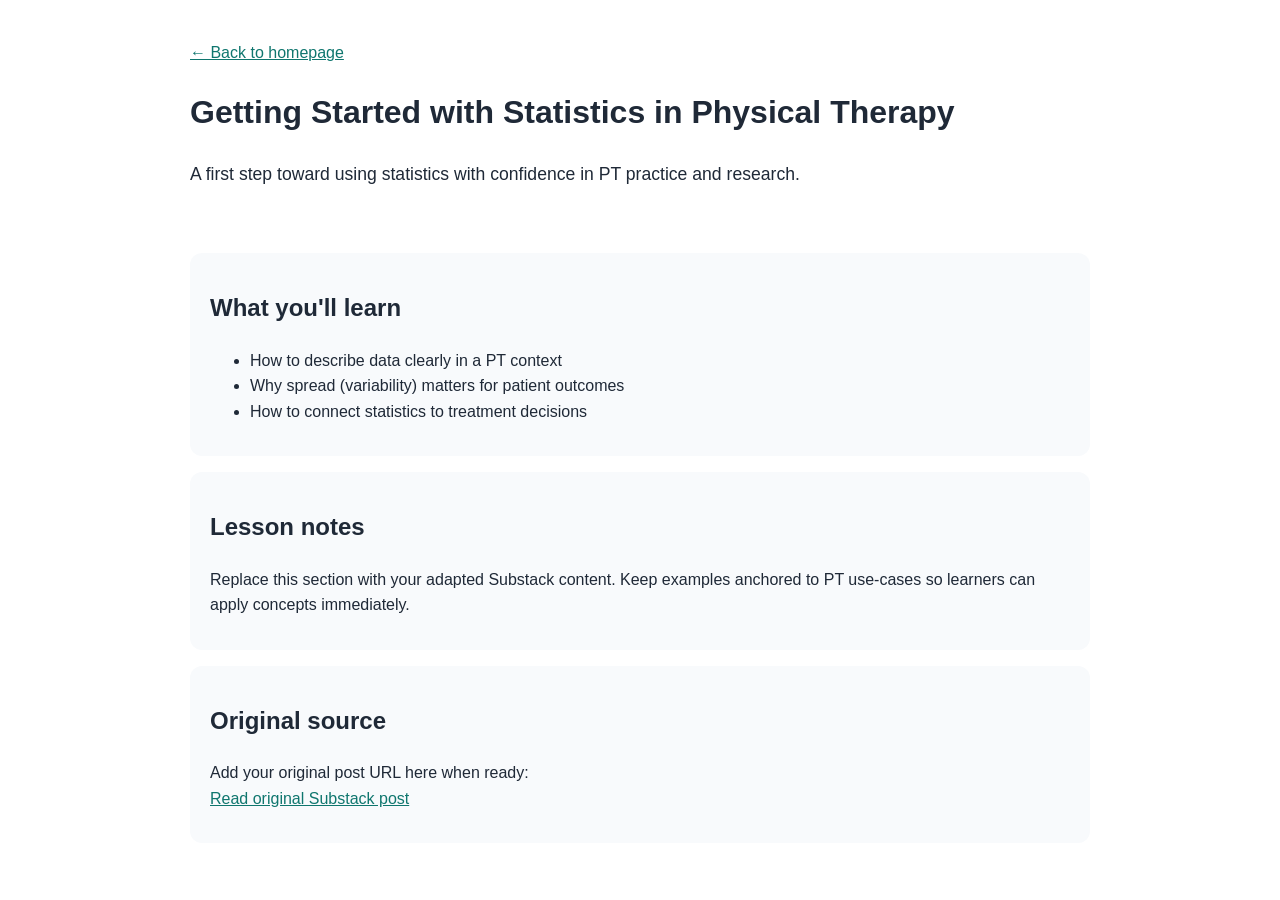
==== lessons/getting-started.html @ 7ca2b97c "feat: add initial GitHub Pages starter site for stats4PT Co-authored-by: scollinspt <75478344+scolli" ====
<!doctype html>
<html lang="en">
  <head>
    <meta charset="utf-8" />
    <meta name="viewport" content="width=device-width, initial-scale=1" />
    <title>Getting Started with Stats | stats4PT</title>
    <meta
      name="description"
      content="Starter lesson for learning statistics as a physical therapist."
    />
    <link rel="stylesheet" href="../assets/styles.css" />
  </head>
  <body>
    <header class="container">
      <p><a href="../index.html">← Back to homepage</a></p>
      <h1>Getting Started with Statistics in Physical Therapy</h1>
      <p class="lead">
        A first step toward using statistics with confidence in PT practice and
        research.
      </p>
    </header>

    <main class="container">
      <section class="card">
        <h2>What you'll learn</h2>
        <ul>
          <li>How to describe data clearly in a PT context</li>
          <li>Why spread (variability) matters for patient outcomes</li>
          <li>How to connect statistics to treatment decisions</li>
        </ul>
      </section>

      <section class="card">
        <h2>Lesson notes</h2>
        <p>
          Replace this section with your adapted Substack content. Keep examples
          anchored to PT use-cases so learners can apply concepts immediately.
        </p>
      </section>

      <section class="card">
        <h2>Original source</h2>
        <p>
          Add your original post URL here when ready:
          <br />
          <a href="#" aria-disabled="true">Read original Substack post</a>
        </p>
      </section>
    </main>
  </body>
</html>
---- assets/styles.css ----
:root {
  color-scheme: light dark;
  --bg: #ffffff;
  --fg: #1f2937;
  --card: #f8fafc;
  --link: #0f766e;
}

@media (prefers-color-scheme: dark) {
  :root {
    --bg: #0b1020;
    --fg: #e2e8f0;
    --card: #141b2d;
    --link: #5eead4;
  }
}

* {
  box-sizing: border-box;
}

body {
  margin: 0;
  font-family: -apple-system, BlinkMacSystemFont, "Segoe UI", Roboto, sans-serif;
  background: var(--bg);
  color: var(--fg);
  line-height: 1.6;
}

.container {
  width: min(900px, 92vw);
  margin: 0 auto;
  padding: 1.5rem 0;
}

.lead {
  font-size: 1.1rem;
}

.card {
  background: var(--card);
  border-radius: 0.75rem;
  padding: 1rem 1.25rem;
  margin-bottom: 1rem;
}

a {
  color: var(--link);
}
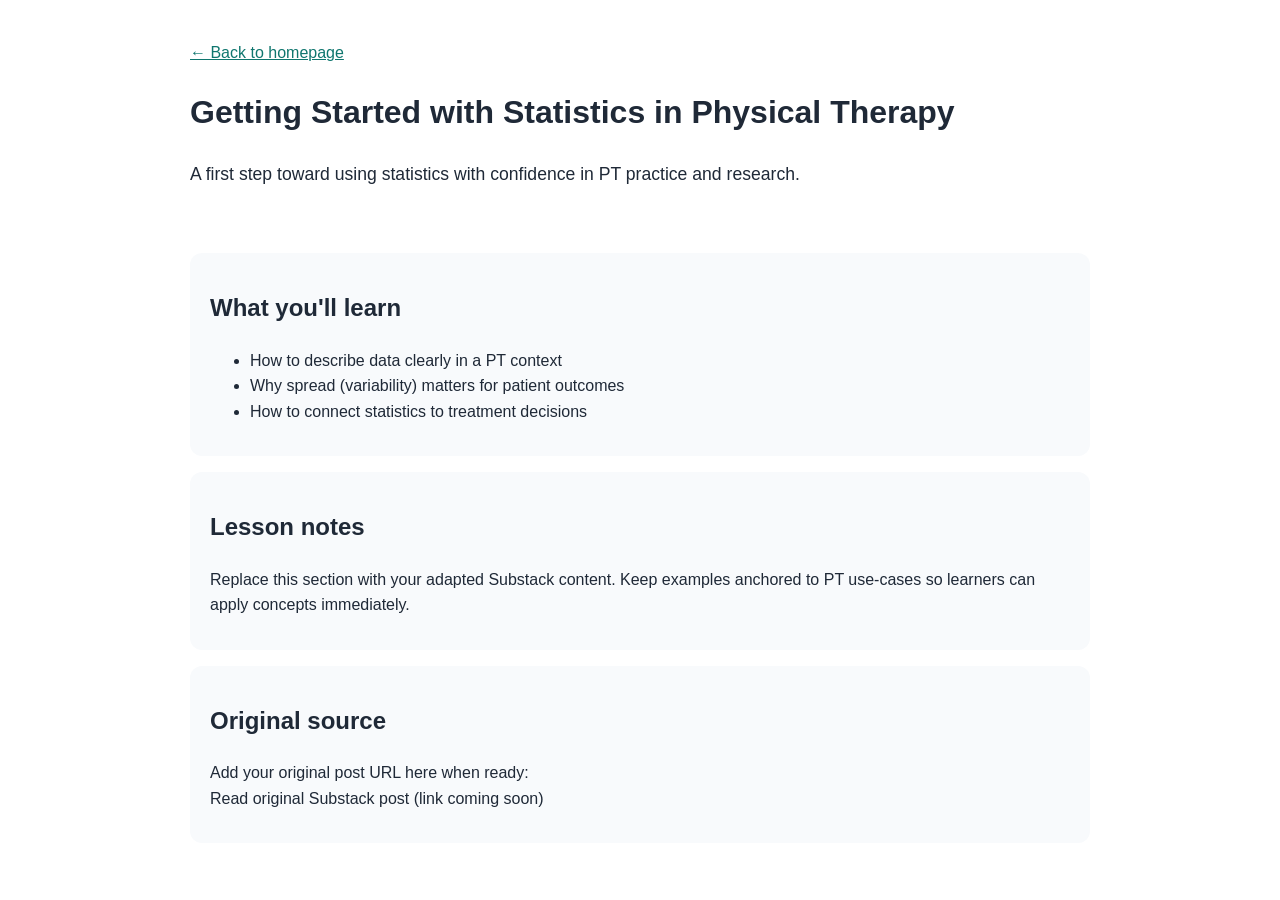
==== commit df949fe5: "fix: replace placeholder disabled link with non-interactive text Co-authored-by: scollinspt <7547834" ====
--- a/lessons/getting-started.html
+++ b/lessons/getting-started.html
@@ -43,7 +43,7 @@
         <p>
           Add your original post URL here when ready:
           <br />
-          <a href="#" aria-disabled="true">Read original Substack post</a>
+          <span>Read original Substack post (link coming soon)</span>
         </p>
       </section>
     </main>
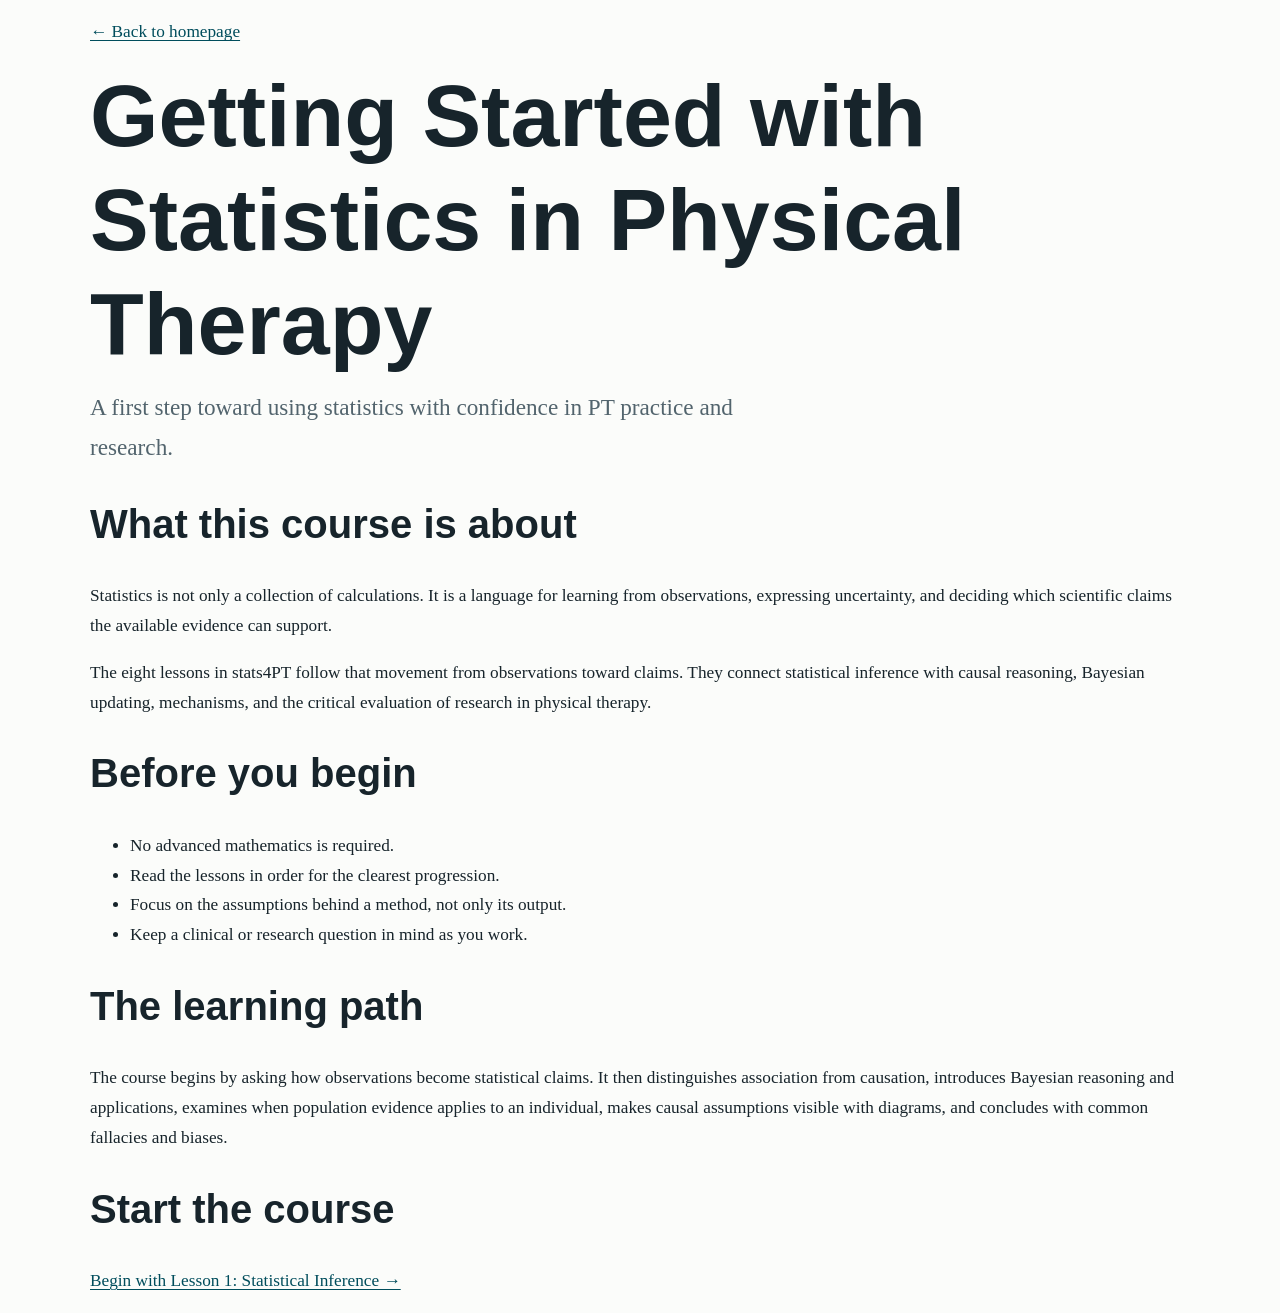
==== commit d06ad998: "Revise stats4PT lesson curriculum" ====
--- a/lessons/getting-started.html
+++ b/lessons/getting-started.html
@@ -22,28 +22,49 @@
 
     <main class="container">
       <section class="card">
-        <h2>What you'll learn</h2>
+        <h2>What this course is about</h2>
+        <p>
+          Statistics is not only a collection of calculations. It is a language
+          for learning from observations, expressing uncertainty, and deciding
+          which scientific claims the available evidence can support.
+        </p>
+        <p>
+          The eight lessons in stats4PT follow that movement from observations
+          toward claims. They connect statistical inference with causal
+          reasoning, Bayesian updating, mechanisms, and the critical evaluation
+          of research in physical therapy.
+        </p>
+      </section>
+
+      <section class="card">
+        <h2>Before you begin</h2>
         <ul>
-          <li>How to describe data clearly in a PT context</li>
-          <li>Why spread (variability) matters for patient outcomes</li>
-          <li>How to connect statistics to treatment decisions</li>
+          <li>No advanced mathematics is required.</li>
+          <li>Read the lessons in order for the clearest progression.</li>
+          <li>
+            Focus on the assumptions behind a method, not only its output.
+          </li>
+          <li>Keep a clinical or research question in mind as you work.</li>
         </ul>
       </section>
 
       <section class="card">
-        <h2>Lesson notes</h2>
+        <h2>The learning path</h2>
         <p>
-          Replace this section with your adapted Substack content. Keep examples
-          anchored to PT use-cases so learners can apply concepts immediately.
+          The course begins by asking how observations become statistical
+          claims. It then distinguishes association from causation, introduces
+          Bayesian reasoning and applications, examines when population evidence
+          applies to an individual, makes causal assumptions visible with
+          diagrams, and concludes with common fallacies and biases.
         </p>
       </section>
 
       <section class="card">
-        <h2>Original source</h2>
+        <h2>Start the course</h2>
         <p>
-          Add your original post URL here when ready:
-          <br />
-          <span>Read original Substack post (link coming soon)</span>
+          <a href="lesson-1-introduction-to-statistical-inference.html"
+            >Begin with Lesson 1: Statistical Inference &rarr;</a
+          >
         </p>
       </section>
     </main>
--- a/assets/styles.css
+++ b/assets/styles.css
@@ -1,18 +1,12 @@
 :root {
-  color-scheme: light dark;
-  --bg: #ffffff;
-  --fg: #1f2937;
-  --card: #f8fafc;
-  --link: #0f766e;
-}
-
-@media (prefers-color-scheme: dark) {
-  :root {
-    --bg: #0b1020;
-    --fg: #e2e8f0;
-    --card: #141b2d;
-    --link: #5eead4;
-  }
+  --ink: #17242b;
+  --muted: #52646d;
+  --paper: #fbfcfa;
+  --soft: #edf4f3;
+  --line: #cbd9d7;
+  --teal: #006b7e;
+  --teal-dark: #004d5c;
+  --coral: #c9583c;
 }
 
 * {
@@ -21,29 +15,447 @@
 
 body {
   margin: 0;
-  font-family: -apple-system, BlinkMacSystemFont, "Segoe UI", Roboto, sans-serif;
-  background: var(--bg);
-  color: var(--fg);
-  line-height: 1.6;
+  background: var(--paper);
+  color: var(--ink);
+  font-family: Georgia, "Times New Roman", serif;
+  font-size: 1.08rem;
+  line-height: 1.72;
 }
 
 .container {
-  width: min(900px, 92vw);
-  margin: 0 auto;
-  padding: 1.5rem 0;
+  width: min(1100px, calc(100% - 2.5rem));
+  margin-inline: auto;
+}
+
+h1,
+h2,
+h3,
+h4,
+h5,
+h6,
+.eyebrow,
+.lesson-number,
+.lesson-nav,
+.site-footer,
+small {
+  font-family: "Avenir Next", Avenir, "Century Gothic", sans-serif;
+}
+
+h1,
+h2,
+h3,
+h4,
+h5,
+h6 {
+  line-height: 1.18;
+  letter-spacing: 0;
+}
+
+h1 {
+  margin: 0;
+  font-size: clamp(2.6rem, 8vw, 5.5rem);
+}
+h2 {
+  font-size: clamp(1.7rem, 4vw, 2.5rem);
+}
+h3 {
+  margin-top: 2.5rem;
+  font-size: 1.55rem;
+}
+h4 {
+  margin-top: 2rem;
+  font-size: 1.25rem;
+}
+
+a {
+  color: var(--teal-dark);
+  text-underline-offset: 0.15em;
+}
+
+a:hover {
+  color: var(--coral);
+}
+
+.site-header {
+  border-bottom: 1px solid var(--line);
+  background: var(--soft);
+}
+
+.masthead {
+  display: grid;
+  grid-template-columns: minmax(120px, 240px) 1fr;
+  gap: clamp(1.5rem, 5vw, 4rem);
+  align-items: center;
+  min-height: min(62vh, 620px);
+  padding-block: 4rem;
+}
+
+.brand-mark {
+  width: 100%;
+  height: auto;
 }
 
 .lead {
-  font-size: 1.1rem;
-}
-
-.card {
-  background: var(--card);
-  border-radius: 0.75rem;
-  padding: 1rem 1.25rem;
-  margin-bottom: 1rem;
-}
-
-a {
-  color: var(--link);
-}
+  max-width: 700px;
+  margin: 0.75rem 0 0;
+  color: var(--muted);
+  font-size: clamp(1.15rem, 2.5vw, 1.45rem);
+}
+
+.eyebrow {
+  margin: 0 0 0.6rem;
+  color: var(--teal);
+  font-size: 0.76rem;
+  font-weight: 700;
+  text-transform: uppercase;
+}
+
+.intro-band {
+  border-bottom: 1px solid var(--line);
+  background: var(--ink);
+  color: #f7faf8;
+}
+
+.intro-grid {
+  display: grid;
+  grid-template-columns: 2fr 1fr;
+  gap: 4rem;
+  padding-block: 3rem;
+}
+
+.intro-grid h2,
+.intro-grid p {
+  margin-block: 0 0.75rem;
+}
+
+.intro-grid aside {
+  display: grid;
+  align-content: center;
+  border-left: 3px solid var(--coral);
+  padding-left: 1.5rem;
+}
+
+.intro-grid aside strong {
+  font-size: 1.35rem;
+}
+.course-section {
+  padding-block: 4rem 5rem;
+}
+.section-heading {
+  max-width: 720px;
+  margin-bottom: 2rem;
+}
+.section-heading h2 {
+  margin: 0;
+}
+
+.lesson-list {
+  margin: 0;
+  padding: 0;
+  border-top: 1px solid var(--line);
+  list-style: none;
+}
+
+.lesson-list li {
+  border-bottom: 1px solid var(--line);
+}
+
+.lesson-list a {
+  display: grid;
+  grid-template-columns: 4rem 1fr;
+  gap: 1rem;
+  align-items: start;
+  padding: 1.5rem 0.75rem;
+  color: inherit;
+  text-decoration: none;
+  transition:
+    background-color 160ms ease,
+    padding-left 160ms ease;
+}
+
+.lesson-list a:hover {
+  padding-left: 1.15rem;
+  background: var(--soft);
+}
+.lesson-number {
+  color: var(--coral);
+  font-size: 0.85rem;
+  font-weight: 700;
+}
+.lesson-list strong,
+.lesson-list small {
+  display: block;
+}
+.lesson-list strong {
+  font-size: 1.2rem;
+  line-height: 1.3;
+}
+.lesson-list small {
+  margin-top: 0.35rem;
+  color: var(--muted);
+  font-size: 0.9rem;
+  line-height: 1.5;
+}
+
+.ecosystem-band {
+  padding-block: 4rem;
+  border-top: 1px solid var(--line);
+  background: var(--soft);
+}
+
+.ecosystem-grid {
+  display: grid;
+  grid-template-columns: repeat(2, 1fr);
+  border-top: 1px solid var(--line);
+  border-left: 1px solid var(--line);
+}
+
+.ecosystem-grid article {
+  padding: 1.5rem;
+  border-right: 1px solid var(--line);
+  border-bottom: 1px solid var(--line);
+}
+
+.ecosystem-grid h3 {
+  margin: 0.35rem 0 0.6rem;
+  font-size: 1.3rem;
+}
+
+.ecosystem-grid p {
+  margin: 0;
+}
+
+.ecosystem-label {
+  color: var(--coral);
+  font-family: "Avenir Next", Avenir, sans-serif;
+  font-size: 0.75rem;
+  font-weight: 700;
+  text-transform: uppercase;
+}
+
+.ecosystem-flow {
+  margin: 1.5rem 0 0;
+  color: var(--teal-dark);
+  font-family: "Avenir Next", Avenir, sans-serif;
+  font-size: 0.92rem;
+  font-weight: 600;
+  text-align: center;
+}
+
+.author-section {
+  padding-block: 4rem;
+  border-top: 1px solid var(--line);
+}
+
+.author-grid {
+  display: grid;
+  grid-template-columns: minmax(250px, 0.8fr) minmax(0, 1.2fr);
+  gap: clamp(2rem, 7vw, 6rem);
+  align-items: start;
+}
+
+.author-grid h2 {
+  margin: 0;
+}
+
+.author-role {
+  max-width: 480px;
+  color: var(--muted);
+  font-family: "Avenir Next", Avenir, sans-serif;
+  line-height: 1.55;
+}
+
+.author-copy > p {
+  margin-top: 0;
+}
+
+.author-links {
+  display: flex;
+  flex-wrap: wrap;
+  gap: 0.55rem 1.25rem;
+  font-family: "Avenir Next", Avenir, sans-serif;
+  font-size: 0.88rem;
+  font-weight: 600;
+}
+
+.site-footer {
+  padding-block: 2rem;
+  background: var(--ink);
+  border-top: 1px solid var(--line);
+  color: #dbe5e2;
+  font-size: 0.85rem;
+}
+
+.footer-inner {
+  display: flex;
+  justify-content: space-between;
+  gap: 1rem;
+  align-items: center;
+}
+
+.footer-inner nav {
+  display: flex;
+  flex-wrap: wrap;
+  gap: 0.5rem 1rem;
+}
+
+.site-footer a {
+  color: #f7faf8;
+}
+
+.lesson-header {
+  max-width: 820px;
+  padding-block: 2.5rem 2rem;
+  border-bottom: 1px solid var(--line);
+}
+
+.lesson-header h1 {
+  font-size: clamp(2.2rem, 6vw, 4rem);
+}
+
+.back-link {
+  display: inline-block;
+  margin-bottom: 3rem;
+  font-family: "Avenir Next", Avenir, sans-serif;
+  font-size: 0.88rem;
+  font-weight: 600;
+  text-decoration: none;
+}
+
+.lesson-layout {
+  max-width: 820px;
+  padding-block: 2rem 5rem;
+}
+.lesson-content > :first-child {
+  margin-top: 0;
+}
+.lesson-content img,
+.lesson-content figure,
+.lesson-content video,
+.lesson-content iframe {
+  max-width: 100%;
+}
+.lesson-content img {
+  height: auto;
+}
+.lesson-content figure {
+  margin: 2rem 0;
+}
+
+.lesson-content figcaption,
+.lesson-content .image-caption {
+  color: var(--muted);
+  font-family: "Avenir Next", Avenir, sans-serif;
+  font-size: 0.82rem;
+  line-height: 1.45;
+}
+
+.lesson-content blockquote {
+  margin: 2rem 0;
+  border-left: 3px solid var(--coral);
+  padding: 0.25rem 0 0.25rem 1.5rem;
+  color: #34474f;
+  font-size: 1.15rem;
+}
+
+.lesson-overview {
+  margin-bottom: 2.5rem;
+  padding-block: 1.5rem;
+  border-block: 1px solid var(--line);
+}
+
+.lesson-overview h2,
+.lesson-boundary h2 {
+  margin-top: 0;
+  font-size: 1.35rem;
+}
+
+.lesson-overview p,
+.lesson-overview li,
+.lesson-boundary p {
+  font-family: "Avenir Next", Avenir, "Century Gothic", sans-serif;
+  font-size: 0.95rem;
+  line-height: 1.55;
+}
+
+.lesson-boundary {
+  margin-block: 2.5rem;
+  border-left: 3px solid var(--teal);
+  padding: 0.25rem 0 0.25rem 1.5rem;
+}
+
+.lesson-content pre,
+.lesson-content code {
+  font-family: "SFMono-Regular", Consolas, monospace;
+}
+
+.lesson-content pre {
+  overflow-x: auto;
+  padding: 1rem;
+  background: #e7eeed;
+  font-size: 0.88rem;
+  line-height: 1.5;
+}
+
+.lesson-content table {
+  display: block;
+  max-width: 100%;
+  overflow-x: auto;
+  border-collapse: collapse;
+}
+.lesson-content th,
+.lesson-content td {
+  padding: 0.6rem;
+  border: 1px solid var(--line);
+}
+.lesson-content .button-wrapper,
+.lesson-content .subscription-widget-wrap-editor,
+.lesson-content .subscribe-widget,
+.lesson-content .paywall {
+  display: none;
+}
+
+.lesson-nav {
+  display: flex;
+  justify-content: space-between;
+  gap: 1rem;
+  margin-top: 4rem;
+  padding-top: 1.5rem;
+  border-top: 1px solid var(--line);
+  font-size: 0.9rem;
+  font-weight: 600;
+}
+
+@media (max-width: 650px) {
+  .container {
+    width: min(100% - 1.5rem, 1100px);
+  }
+  .masthead {
+    grid-template-columns: 72px 1fr;
+    gap: 1.25rem;
+    min-height: auto;
+    padding-block: 3rem;
+  }
+  .intro-grid {
+    grid-template-columns: 1fr;
+    gap: 1.25rem;
+  }
+  .lesson-list a {
+    grid-template-columns: 2.5rem 1fr;
+    padding-inline: 0;
+  }
+  .ecosystem-grid {
+    grid-template-columns: 1fr;
+  }
+  .author-grid {
+    grid-template-columns: 1fr;
+    gap: 1.5rem;
+  }
+  .footer-inner {
+    align-items: flex-start;
+    flex-direction: column;
+  }
+  .lesson-nav {
+    align-items: flex-start;
+  }
+}
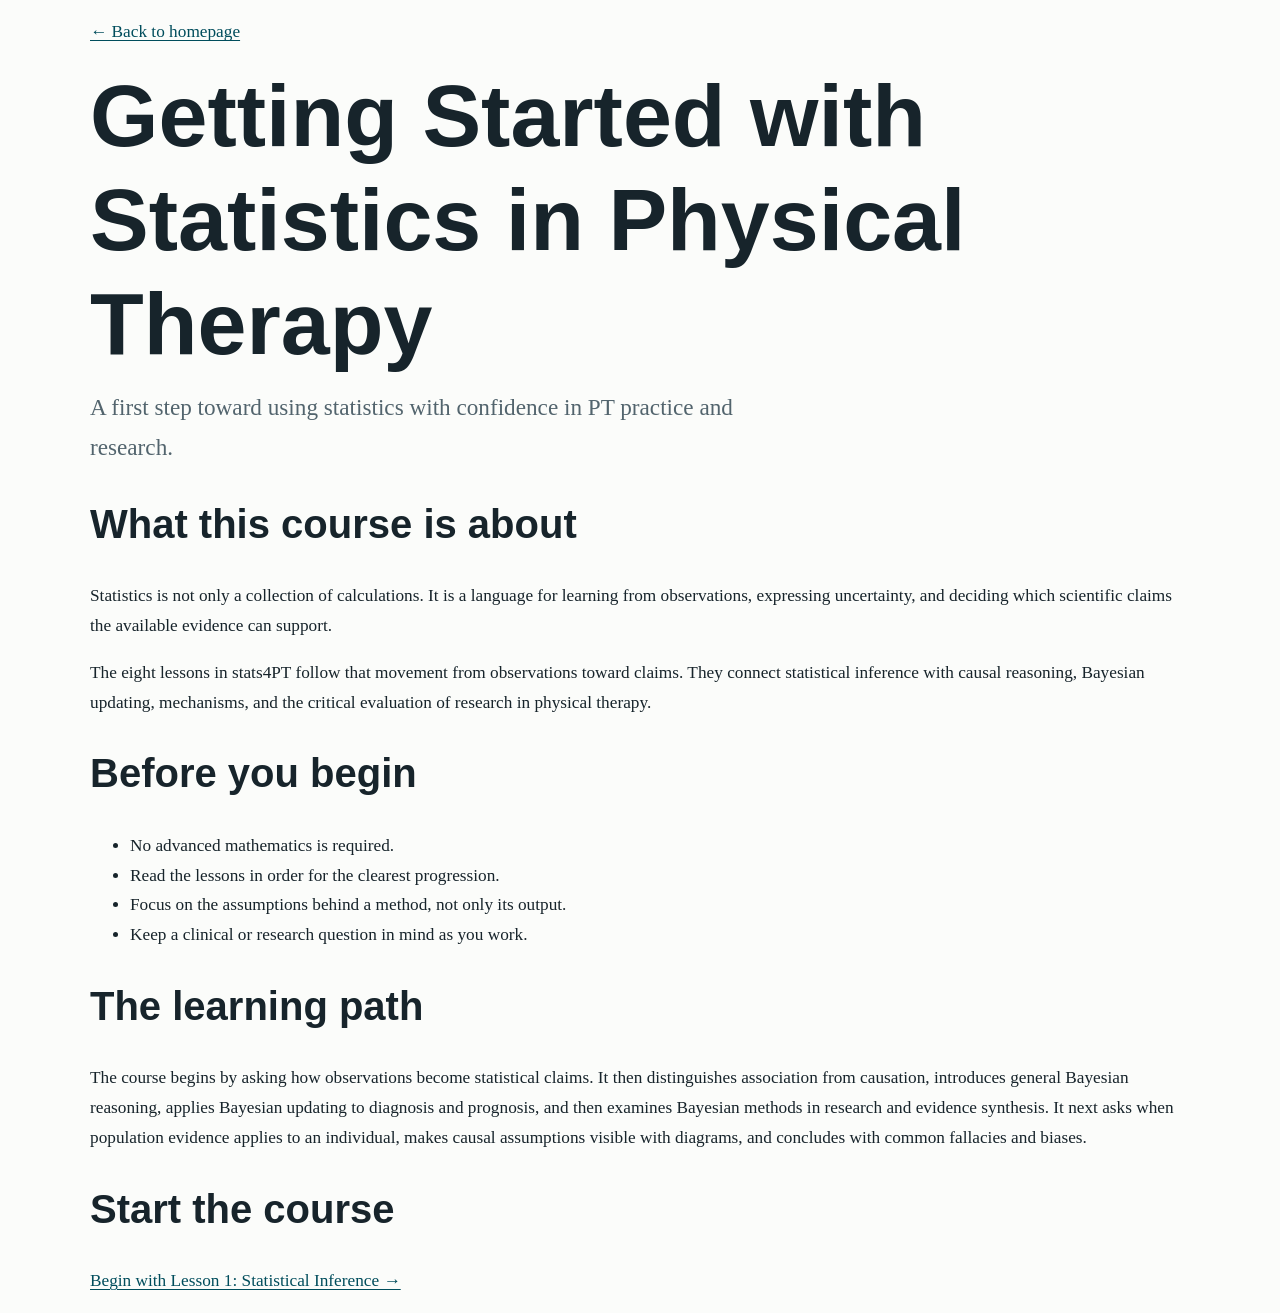
==== commit 6c5da067: "Add interactive labs across stats4PT lessons" ====
--- a/lessons/getting-started.html
+++ b/lessons/getting-started.html
@@ -7,6 +7,32 @@
     <meta
       name="description"
       content="Starter lesson for learning statistics as a physical therapist."
+    />
+    <link
+      rel="canonical"
+      href="https://stats4pt.org/lessons/getting-started.html"
+    />
+    <meta property="og:type" content="article" />
+    <meta property="og:site_name" content="stats4PT" />
+    <meta property="og:title" content="Getting Started with Stats | stats4PT" />
+    <meta
+      property="og:description"
+      content="Starter lesson for learning statistics as a physical therapist."
+    />
+    <meta
+      property="og:url"
+      content="https://stats4pt.org/lessons/getting-started.html"
+    />
+    <meta
+      property="og:image"
+      content="https://stats4pt.org/img/Stats4PT_long.png"
+    />
+    <meta property="og:image:type" content="image/png" />
+    <meta property="og:image:width" content="3169" />
+    <meta property="og:image:height" content="734" />
+    <meta
+      property="og:image:alt"
+      content="stats4PT logo with overlapping statistical distributions"
     />
     <link rel="stylesheet" href="../assets/styles.css" />
   </head>
@@ -53,9 +79,11 @@
         <p>
           The course begins by asking how observations become statistical
           claims. It then distinguishes association from causation, introduces
-          Bayesian reasoning and applications, examines when population evidence
-          applies to an individual, makes causal assumptions visible with
-          diagrams, and concludes with common fallacies and biases.
+          general Bayesian reasoning, applies Bayesian updating to diagnosis and
+          prognosis, and then examines Bayesian methods in research and evidence
+          synthesis. It next asks when population evidence applies to an
+          individual, makes causal assumptions visible with diagrams, and
+          concludes with common fallacies and biases.
         </p>
       </section>
 
--- a/assets/styles.css
+++ b/assets/styles.css
@@ -329,6 +329,9 @@
 .lesson-content > :first-child {
   margin-top: 0;
 }
+.lesson-content {
+  overflow-wrap: anywhere;
+}
 .lesson-content img,
 .lesson-content figure,
 .lesson-content video,
@@ -413,6 +416,2609 @@
 .lesson-content .subscribe-widget,
 .lesson-content .paywall {
   display: none;
+}
+
+.sampling-lab {
+  margin-block: 3rem;
+  border: 1px solid var(--line);
+  background: #f4f8f6;
+  font-family: "Avenir Next", Avenir, "Century Gothic", sans-serif;
+  font-size: 0.95rem;
+  line-height: 1.5;
+}
+
+.sampling-lab__header {
+  padding: 1.75rem;
+  border-bottom: 1px solid var(--line);
+  background: var(--ink);
+  color: #f7faf8;
+}
+
+.sampling-lab__header h3,
+.sampling-lab__header p {
+  margin-block: 0 0.5rem;
+}
+
+.sampling-lab__header .eyebrow {
+  color: #75c5cf;
+}
+
+.sampling-lab__controls {
+  display: grid;
+  grid-template-columns: repeat(2, minmax(0, 1fr));
+  gap: 1rem;
+  padding: 1.25rem 1.75rem;
+  border-bottom: 1px solid var(--line);
+  background: #e5efec;
+}
+
+.sampling-lab label {
+  color: var(--ink);
+  font-size: 0.78rem;
+  font-weight: 700;
+  text-transform: uppercase;
+}
+
+.sampling-lab select {
+  display: block;
+  width: 100%;
+  min-height: 2.75rem;
+  margin-top: 0.35rem;
+  border: 1px solid #829b99;
+  border-radius: 3px;
+  padding: 0.5rem 2rem 0.5rem 0.65rem;
+  background: #fff;
+  color: var(--ink);
+  font: inherit;
+  text-transform: none;
+}
+
+.sampling-lab__stage {
+  padding: 1.75rem;
+  border-bottom: 1px solid var(--line);
+}
+
+.sampling-lab__stage-heading {
+  display: grid;
+  grid-template-columns: 2rem 1fr;
+  gap: 0.75rem;
+  align-items: start;
+}
+
+.sampling-lab__stage-heading > span {
+  display: grid;
+  width: 2rem;
+  height: 2rem;
+  place-items: center;
+  border-radius: 50%;
+  background: var(--coral);
+  color: #fff;
+  font-weight: 700;
+}
+
+.sampling-lab__stage h4,
+.sampling-lab__stage h5,
+.sampling-lab__stage p {
+  margin-block: 0 0.5rem;
+}
+
+.sampling-lab__stage h4 {
+  font-size: 1.2rem;
+}
+
+.sampling-lab__stage h5 {
+  font-size: 0.86rem;
+}
+
+.sampling-lab__histogram {
+  display: flex;
+  height: 9rem;
+  gap: 2px;
+  align-items: end;
+  margin-top: 1.25rem;
+  border-bottom: 2px solid #829b99;
+  padding: 0 0.25rem;
+}
+
+.sampling-lab__bar {
+  flex: 1 1 0;
+  min-width: 2px;
+  background: var(--teal);
+}
+
+.sampling-lab__histogram--sampling .sampling-lab__bar {
+  background: #2d7770;
+}
+
+.sampling-lab__axis {
+  display: flex;
+  justify-content: space-between;
+  gap: 0.5rem;
+  margin-top: 0.35rem;
+  color: var(--muted);
+  font-size: 0.7rem;
+}
+
+.sampling-lab__axis span:nth-child(2) {
+  text-align: center;
+}
+
+.sampling-lab__actions {
+  display: flex;
+  flex-wrap: wrap;
+  gap: 0.65rem;
+  margin-block: 1.25rem 1rem;
+}
+
+.sampling-lab button {
+  min-height: 2.75rem;
+  border: 1px solid var(--teal-dark);
+  border-radius: 3px;
+  padding: 0.6rem 0.9rem;
+  background: var(--teal-dark);
+  color: #fff;
+  font: inherit;
+  font-weight: 700;
+  cursor: pointer;
+}
+
+.sampling-lab button:hover {
+  background: var(--coral);
+  border-color: var(--coral);
+}
+
+.sampling-lab button:focus-visible,
+.sampling-lab select:focus-visible {
+  outline: 3px solid #ef9d72;
+  outline-offset: 2px;
+}
+
+.sampling-lab .sampling-lab__button--quiet {
+  background: transparent;
+  color: var(--teal-dark);
+}
+
+.sampling-lab__count {
+  color: var(--muted);
+  font-size: 0.78rem;
+  font-weight: 700;
+}
+
+.sampling-lab__observations {
+  display: flex;
+  min-height: 3.2rem;
+  flex-wrap: wrap;
+  gap: 0.35rem;
+  align-content: flex-start;
+  padding-block: 0.25rem 1rem;
+}
+
+.sampling-lab__observation {
+  display: grid;
+  width: 2.15rem;
+  height: 2.15rem;
+  place-items: center;
+  border: 1px solid #8ba3a0;
+  border-radius: 3px;
+  background: #fff;
+  font-variant-numeric: tabular-nums;
+  font-weight: 700;
+}
+
+.sampling-lab__observation--more {
+  width: auto;
+  padding-inline: 0.5rem;
+  color: var(--muted);
+}
+
+.sampling-lab__metrics {
+  display: grid;
+  grid-template-columns: repeat(4, minmax(0, 1fr));
+  margin: 0;
+  border-top: 1px solid var(--line);
+  border-left: 1px solid var(--line);
+}
+
+.sampling-lab__metrics div {
+  min-width: 0;
+  padding: 0.75rem;
+  border-right: 1px solid var(--line);
+  border-bottom: 1px solid var(--line);
+  background: #fff;
+}
+
+.sampling-lab__metrics dt {
+  color: var(--muted);
+  font-size: 0.68rem;
+  font-weight: 700;
+  text-transform: uppercase;
+}
+
+.sampling-lab__metrics dd {
+  margin: 0.25rem 0 0;
+  overflow-wrap: anywhere;
+  font-size: 0.95rem;
+  font-variant-numeric: tabular-nums;
+  font-weight: 700;
+}
+
+.sampling-lab__result {
+  margin-top: 0.75rem !important;
+  color: var(--teal-dark);
+  font-weight: 700;
+}
+
+.sampling-lab__result[data-captures-mean="false"] {
+  color: var(--coral);
+}
+
+.sampling-lab__repeat-grid {
+  display: grid;
+  grid-template-columns: repeat(2, minmax(0, 1fr));
+  gap: 1.5rem;
+  margin-top: 1.5rem;
+}
+
+.sampling-lab__interval-plot {
+  position: relative;
+  display: grid;
+  min-height: 9rem;
+  gap: 0.35rem;
+  align-content: center;
+  border-block: 1px solid var(--line);
+  padding-block: 0.5rem;
+}
+
+.sampling-lab__interval-row {
+  position: relative;
+  display: block;
+  height: 0.4rem;
+}
+
+.sampling-lab__interval-range {
+  position: absolute;
+  top: 50%;
+  height: 2px;
+  background: var(--teal);
+  transform: translateY(-50%);
+}
+
+.sampling-lab__interval-point {
+  position: absolute;
+  top: 50%;
+  width: 0.42rem;
+  height: 0.42rem;
+  border-radius: 50%;
+  background: var(--teal-dark);
+  transform: translate(-50%, -50%);
+}
+
+.sampling-lab__interval-row--miss .sampling-lab__interval-range,
+.sampling-lab__interval-row--miss .sampling-lab__interval-point {
+  background: var(--coral);
+}
+
+.sampling-lab__population-marker {
+  position: absolute;
+  inset-block: 0;
+  width: 1px;
+  border-left: 1px dashed var(--ink);
+}
+
+.sampling-lab__legend {
+  display: flex;
+  gap: 0.35rem;
+  align-items: center;
+  margin-top: 0.35rem !important;
+  color: var(--muted);
+  font-size: 0.7rem;
+}
+
+.sampling-lab__legend span {
+  width: 0.75rem;
+  height: 0.2rem;
+  margin-left: 0.35rem;
+  background: var(--teal);
+}
+
+.sampling-lab__legend span:nth-child(2) {
+  background: var(--coral);
+}
+
+.sampling-lab__metrics--coverage {
+  grid-template-columns: repeat(2, minmax(0, 1fr));
+  margin-top: 1.5rem;
+}
+
+.sampling-lab__reflection {
+  margin-top: 1rem !important;
+  border-left: 3px solid var(--coral);
+  padding-left: 1rem;
+  font-weight: 600;
+}
+
+.sampling-lab__status {
+  position: absolute;
+  width: 1px;
+  height: 1px;
+  overflow: hidden;
+  clip: rect(0 0 0 0);
+  clip-path: inset(50%);
+  white-space: nowrap;
+}
+
+.sampling-lab__method,
+.sampling-lab__notice {
+  margin: 0;
+  padding: 1rem 1.75rem;
+  background: #e5efec;
+  color: var(--muted);
+  font-size: 0.78rem;
+}
+
+.sampling-lab__empty {
+  align-self: center;
+  margin: auto;
+  color: var(--muted);
+  font-size: 0.78rem;
+}
+
+.bayes-lab {
+  margin-block: 3rem;
+  border: 1px solid var(--line);
+  background: #f4f8f6;
+  font-family: "Avenir Next", Avenir, "Century Gothic", sans-serif;
+  font-size: 0.94rem;
+  line-height: 1.5;
+}
+
+.bayes-lab__header {
+  padding: 1.75rem;
+  border-bottom: 1px solid var(--line);
+  background: var(--ink);
+  color: #f7faf8;
+}
+
+.bayes-lab__header h3,
+.bayes-lab__header p {
+  margin-block: 0 0.5rem;
+}
+
+.bayes-lab__header .eyebrow {
+  color: #75c5cf;
+}
+
+.bayes-lab__controls {
+  display: grid;
+  grid-template-columns: repeat(2, minmax(0, 1fr));
+  gap: 1.25rem 2rem;
+  padding: 1.5rem 1.75rem;
+  border-bottom: 1px solid var(--line);
+  background: #e5efec;
+}
+
+.bayes-lab__controls label {
+  display: grid;
+  grid-template-columns: 1fr auto;
+  gap: 0.4rem;
+  align-items: end;
+  color: var(--ink);
+  font-size: 0.78rem;
+  font-weight: 700;
+}
+
+.bayes-lab__controls strong {
+  color: var(--teal-dark);
+  font-variant-numeric: tabular-nums;
+}
+
+.bayes-lab__controls input {
+  width: 100%;
+  min-height: 2.75rem;
+  grid-column: 1 / -1;
+  accent-color: var(--teal);
+}
+
+.bayes-lab__controls input:focus-visible {
+  outline: 3px solid #ef9d72;
+  outline-offset: 2px;
+}
+
+.bayes-lab__ratio {
+  margin: 0 !important;
+  padding: 1rem 1.75rem;
+  border-bottom: 1px solid var(--line);
+  color: var(--teal-dark);
+  font-weight: 700;
+}
+
+.bayes-lab__worlds {
+  display: grid;
+  grid-template-columns: repeat(2, minmax(0, 1fr));
+}
+
+.bayes-lab__world {
+  min-width: 0;
+  padding: 1.5rem 1.75rem;
+}
+
+.bayes-lab__world + .bayes-lab__world {
+  border-left: 1px solid var(--line);
+}
+
+.bayes-lab__world h4,
+.bayes-lab__world p {
+  margin-block: 0 0.75rem;
+}
+
+.bayes-lab__counts {
+  display: grid;
+  grid-template-columns: repeat(2, minmax(0, 1fr));
+  margin: 1rem 0;
+  border-top: 1px solid var(--line);
+  border-left: 1px solid var(--line);
+}
+
+.bayes-lab__counts div {
+  min-width: 0;
+  padding: 0.7rem;
+  border-right: 1px solid var(--line);
+  border-bottom: 1px solid var(--line);
+  background: #fff;
+}
+
+.bayes-lab__counts dt {
+  color: var(--muted);
+  font-size: 0.66rem;
+  font-weight: 700;
+  text-transform: uppercase;
+}
+
+.bayes-lab__counts dd {
+  margin: 0.2rem 0 0;
+  font-variant-numeric: tabular-nums;
+  font-weight: 700;
+}
+
+.bayes-lab__posterior {
+  display: grid;
+  grid-template-columns: 1fr auto;
+  gap: 0.35rem 1rem;
+  align-items: center;
+  font-weight: 700;
+}
+
+.bayes-lab__posterior > div {
+  height: 0.75rem;
+  grid-column: 1 / -1;
+  overflow: hidden;
+  border: 1px solid #829b99;
+  background: #fff;
+}
+
+.bayes-lab__posterior i {
+  display: block;
+  width: 0;
+  height: 100%;
+  background: var(--coral);
+  transition: width 180ms ease-out;
+}
+
+.bayes-lab__interpretation {
+  margin: 0 !important;
+  border-top: 1px solid var(--line);
+  border-left: 3px solid var(--coral);
+  padding: 1rem 1.75rem;
+  background: #fff;
+  font-weight: 600;
+}
+
+.bayes-lab__method {
+  margin: 0 !important;
+  padding: 1rem 1.75rem;
+  background: #e5efec;
+  color: var(--muted);
+  font-size: 0.78rem;
+}
+
+.bayes-lab__status {
+  position: absolute;
+  width: 1px;
+  height: 1px;
+  overflow: hidden;
+  clip: rect(0 0 0 0);
+  clip-path: inset(50%);
+  white-space: nowrap;
+}
+
+.causal-lab {
+  margin-block: 3rem;
+  border: 1px solid var(--line);
+  background: #f4f8f6;
+  font-family: "Avenir Next", Avenir, "Century Gothic", sans-serif;
+  font-size: 0.94rem;
+  line-height: 1.5;
+}
+
+.causal-lab__header {
+  padding: 1.75rem;
+  border-bottom: 1px solid var(--line);
+  background: var(--ink);
+  color: #f7faf8;
+}
+
+.causal-lab__header h3,
+.causal-lab__header p {
+  margin-block: 0 0.5rem;
+}
+
+.causal-lab__header .eyebrow {
+  color: #75c5cf;
+}
+
+.causal-lab__body {
+  padding: 1.75rem;
+}
+
+.causal-lab__body > :first-child {
+  margin-top: 0;
+}
+
+.causal-lab__body h4 {
+  margin-block: 0 1rem;
+  font-size: 1.15rem;
+}
+
+.causal-lab__caveat {
+  margin: 0;
+  border-bottom: 1px solid var(--line);
+  padding: 1rem 1.75rem;
+  background: #e5efec;
+  color: var(--muted);
+  font-size: 0.8rem;
+  font-weight: 600;
+}
+
+.causal-lab label {
+  color: var(--ink);
+  font-size: 0.78rem;
+  font-weight: 700;
+}
+
+.causal-lab select {
+  display: block;
+  width: 100%;
+  min-height: 2.75rem;
+  margin-top: 0.4rem;
+  border: 1px solid #829b99;
+  border-radius: 3px;
+  padding: 0.5rem 2rem 0.5rem 0.65rem;
+  background: #fff;
+  color: var(--ink);
+  font: inherit;
+}
+
+.causal-lab button {
+  min-height: 2.75rem;
+  border: 1px solid var(--teal-dark);
+  border-radius: 3px;
+  padding: 0.6rem 0.9rem;
+  background: var(--teal-dark);
+  color: #fff;
+  font: inherit;
+  font-weight: 700;
+  cursor: pointer;
+}
+
+.causal-lab button:hover {
+  border-color: var(--coral);
+  background: var(--coral);
+}
+
+.causal-lab button:focus-visible,
+.causal-lab select:focus-visible,
+.causal-lab input:focus-visible {
+  outline: 3px solid #ef9d72;
+  outline-offset: 2px;
+}
+
+.causal-lab__slider-grid {
+  display: grid;
+  grid-template-columns: repeat(3, minmax(0, 1fr));
+  gap: 1.25rem;
+  padding: 1.25rem 1.75rem;
+  border-bottom: 1px solid var(--line);
+  background: #e5efec;
+}
+
+.causal-lab__slider-grid label {
+  display: grid;
+  grid-template-columns: 1fr auto;
+  gap: 0.4rem;
+  align-items: end;
+}
+
+.causal-lab__slider-grid strong {
+  color: var(--teal-dark);
+  font-size: 0.82rem;
+  font-variant-numeric: tabular-nums;
+}
+
+.causal-lab__slider-grid input {
+  width: 100%;
+  min-height: 2rem;
+  grid-column: 1 / -1;
+  accent-color: var(--teal);
+}
+
+.causal-lab__cohort {
+  display: grid;
+  width: fit-content;
+  max-width: 100%;
+  grid-template-columns: repeat(20, 0.62rem);
+  gap: 0.28rem;
+  margin-block: 0.25rem 0.75rem;
+}
+
+.causal-lab__person,
+.causal-lab__legend span {
+  display: inline-block;
+  width: 0.62rem;
+  height: 0.62rem;
+  border: 1px solid #829b99;
+  border-radius: 50%;
+  background: #d5dfdc;
+}
+
+.causal-lab__person--treated,
+.causal-lab__legend .causal-lab__person--treated {
+  border-color: var(--teal);
+  background: #a9cac6;
+}
+
+.causal-lab__person--responsive,
+.causal-lab__legend .causal-lab__person--responsive {
+  border: 2px solid var(--teal-dark);
+  background: #fff;
+}
+
+.causal-lab__person--activated,
+.causal-lab__legend .causal-lab__person--activated {
+  border-color: var(--coral);
+  background: var(--coral);
+}
+
+.causal-lab__legend {
+  display: flex;
+  flex-wrap: wrap;
+  gap: 0.35rem 0.6rem;
+  align-items: center;
+  margin-block: 0.5rem 1.25rem;
+  color: var(--muted);
+  font-size: 0.7rem;
+}
+
+.causal-lab__metrics {
+  display: grid;
+  grid-template-columns: repeat(3, minmax(0, 1fr));
+  margin: 1rem 0;
+  border-top: 1px solid var(--line);
+  border-left: 1px solid var(--line);
+}
+
+.causal-lab__metrics div {
+  min-width: 0;
+  padding: 0.75rem;
+  border-right: 1px solid var(--line);
+  border-bottom: 1px solid var(--line);
+  background: #fff;
+}
+
+.causal-lab__metrics dt {
+  color: var(--muted);
+  font-size: 0.68rem;
+  font-weight: 700;
+  text-transform: uppercase;
+}
+
+.causal-lab__metrics dd {
+  margin: 0.25rem 0 0;
+  overflow-wrap: anywhere;
+  font-size: 1rem;
+  font-variant-numeric: tabular-nums;
+  font-weight: 700;
+}
+
+.causal-lab__effect-chart {
+  display: grid;
+  gap: 0.7rem;
+  margin-block: 1.25rem;
+}
+
+.causal-lab__effect-chart > div {
+  display: grid;
+  grid-template-columns: minmax(9rem, 1.2fr) 2fr minmax(5rem, auto);
+  gap: 0.75rem;
+  align-items: center;
+}
+
+.causal-lab__effect-chart span {
+  font-size: 0.76rem;
+  font-weight: 700;
+}
+
+.causal-lab__effect-chart i {
+  display: block;
+  min-width: 2px;
+  height: 0.72rem;
+  background: var(--teal);
+  transition: width 160ms ease;
+}
+
+.causal-lab__effect-chart i[data-negative="true"] {
+  background: var(--coral);
+}
+
+.causal-lab__effect-chart strong {
+  font-size: 0.78rem;
+  font-variant-numeric: tabular-nums;
+  text-align: right;
+}
+
+.causal-lab__reflection {
+  margin-block: 1rem 0 !important;
+  border-left: 3px solid var(--coral);
+  padding-left: 1rem;
+  font-weight: 600;
+}
+
+.causal-lab__status {
+  position: absolute;
+  width: 1px;
+  height: 1px;
+  overflow: hidden;
+  clip: rect(0 0 0 0);
+  clip-path: inset(50%);
+  white-space: nowrap;
+}
+
+.causal-lab__sort-grid {
+  display: grid;
+  grid-template-columns: repeat(2, minmax(0, 1fr));
+  border-top: 1px solid var(--line);
+  border-left: 1px solid var(--line);
+}
+
+.causal-lab__sort-card {
+  min-width: 0;
+  border-right: 1px solid var(--line);
+  border-bottom: 1px solid var(--line);
+  padding: 1rem;
+  background: #fff;
+}
+
+.causal-lab__sort-card[data-correct="true"] {
+  box-shadow: inset 4px 0 var(--teal);
+}
+
+.causal-lab__sort-card[data-correct="false"] {
+  box-shadow: inset 4px 0 var(--coral);
+}
+
+.causal-lab__sort-heading {
+  margin-block: 0 0.4rem;
+  color: var(--muted);
+  font-size: 0.7rem;
+  text-transform: uppercase;
+}
+
+.causal-lab__sort-card p {
+  margin-block: 0 0.75rem;
+}
+
+.causal-lab__choice-group {
+  display: grid;
+  grid-template-columns: repeat(3, minmax(0, 1fr));
+  gap: 0.35rem;
+}
+
+.causal-lab .causal-lab__choice {
+  min-width: 0;
+  min-height: 2.75rem;
+  padding: 0.45rem 0.3rem;
+  background: transparent;
+  color: var(--teal-dark);
+  font-size: 0.72rem;
+}
+
+.causal-lab .causal-lab__choice[aria-pressed="true"] {
+  background: var(--teal-dark);
+  color: #fff;
+}
+
+.causal-lab__feedback {
+  min-height: 4.25rem;
+  margin-top: 0.75rem !important;
+  color: var(--muted);
+  font-size: 0.76rem;
+}
+
+.causal-lab__sort-footer {
+  display: flex;
+  justify-content: space-between;
+  gap: 1rem;
+  align-items: center;
+  margin-top: 1rem;
+}
+
+.causal-lab__observed-chart {
+  display: grid;
+  gap: 0.35rem;
+  margin-bottom: 0.5rem;
+}
+
+.causal-lab__patient-row {
+  display: grid;
+  grid-template-columns: 2rem 1fr;
+  gap: 0.5rem;
+  align-items: center;
+}
+
+.causal-lab__patient-label {
+  color: var(--muted);
+  font-size: 0.66rem;
+  font-weight: 700;
+}
+
+.causal-lab__paired-bars {
+  display: grid;
+  gap: 2px;
+}
+
+.causal-lab__score {
+  display: block;
+  min-width: 1.5rem;
+  height: 0.72rem;
+  padding-right: 0.2rem;
+  color: #fff;
+  font-size: 0.6rem;
+  font-style: normal;
+  font-variant-numeric: tabular-nums;
+  line-height: 0.72rem;
+  text-align: right;
+}
+
+.causal-lab__score--before {
+  background: #71817f;
+}
+
+.causal-lab__score--after {
+  background: var(--teal);
+}
+
+.causal-lab__score-legend {
+  display: flex;
+  gap: 0.4rem;
+  align-items: center;
+  color: var(--muted);
+  font-size: 0.7rem;
+}
+
+.causal-lab__score-legend span {
+  width: 0.8rem;
+  height: 0.25rem;
+  background: #71817f;
+}
+
+.causal-lab__score-legend span:nth-child(2) {
+  margin-left: 0.5rem;
+  background: var(--teal);
+}
+
+.causal-lab__world {
+  margin-block: 2rem;
+  border-block: 1px solid var(--line);
+  padding-block: 1.5rem;
+}
+
+.causal-lab__world label {
+  display: block;
+  max-width: 32rem;
+}
+
+.causal-lab__world-explanation {
+  min-height: 6.5rem;
+  margin-top: 1rem;
+  padding: 1rem;
+  background: #fff;
+  border-left: 3px solid var(--teal);
+}
+
+.causal-lab__world-explanation p {
+  margin-block: 0.35rem 0;
+}
+
+.causal-lab__design-builder {
+  display: grid;
+  grid-template-columns: repeat(2, minmax(0, 1fr));
+  gap: 0.5rem 1rem;
+  margin-block: 0 2rem;
+  border: 1px solid var(--line);
+  padding: 1rem;
+  background: #e5efec;
+}
+
+.causal-lab__design-builder legend {
+  padding-inline: 0.4rem;
+  font-weight: 700;
+}
+
+.causal-lab__design-builder label {
+  display: grid;
+  grid-template-columns: 1.2rem 1fr;
+  gap: 0.45rem;
+  align-items: start;
+  min-height: 2.75rem;
+  padding: 0.35rem;
+  font-size: 0.78rem;
+}
+
+.causal-lab__design-builder input {
+  width: 1.1rem;
+  height: 1.1rem;
+  margin: 0.08rem 0 0;
+  accent-color: var(--teal);
+}
+
+.causal-lab__claims {
+  display: grid;
+  gap: 0.6rem;
+}
+
+.causal-lab__claim {
+  position: relative;
+  border: 1px solid var(--line);
+  border-left: 4px solid #829b99;
+  padding: 0.85rem 1rem;
+  background: #fff;
+}
+
+.causal-lab__claim--described,
+.causal-lab__claim--distinguished,
+.causal-lab__claim--investigated {
+  border-left-color: var(--teal);
+}
+
+.causal-lab__claim h5 {
+  margin-block: 0.3rem 0.2rem;
+  font-size: 0.88rem;
+}
+
+.causal-lab__claim p {
+  margin: 0;
+  color: var(--muted);
+  font-size: 0.75rem;
+}
+
+.causal-lab__claim-status {
+  color: var(--muted);
+  font-size: 0.64rem;
+  font-weight: 700;
+  text-transform: uppercase;
+}
+
+.causal-lab__claim--described .causal-lab__claim-status,
+.causal-lab__claim--distinguished .causal-lab__claim-status,
+.causal-lab__claim--investigated .causal-lab__claim-status {
+  color: var(--teal-dark);
+}
+
+.path-lab {
+  margin-block: 3rem;
+  border: 1px solid var(--line);
+  background: #f4f8f6;
+  font-family: "Avenir Next", Avenir, "Century Gothic", sans-serif;
+  font-size: 0.94rem;
+  line-height: 1.5;
+}
+
+.path-lab__header {
+  padding: 1.75rem;
+  border-bottom: 1px solid var(--line);
+  background: var(--ink);
+  color: #f7faf8;
+}
+
+.path-lab__header h3,
+.path-lab__header p {
+  margin-block: 0 0.5rem;
+}
+
+.path-lab__header .eyebrow {
+  color: #75c5cf;
+}
+
+.path-lab__caveat,
+.path-lab__noscript {
+  margin: 0 !important;
+  padding: 1rem 1.75rem;
+  border-bottom: 1px solid var(--line);
+  background: #e5efec;
+  color: var(--muted);
+  font-size: 0.78rem;
+  font-weight: 600;
+}
+
+.path-lab button,
+.path-lab select {
+  min-height: 2.75rem;
+  border: 1px solid #829b99;
+  border-radius: 3px;
+  background: #fff;
+  color: var(--ink);
+  font: inherit;
+}
+
+.path-lab button {
+  border-color: var(--teal-dark);
+  padding: 0.6rem 0.9rem;
+  background: var(--teal-dark);
+  color: #fff;
+  font-weight: 700;
+  cursor: pointer;
+}
+
+.path-lab button:hover {
+  border-color: var(--coral);
+  background: var(--coral);
+}
+
+.path-lab button:focus-visible,
+.path-lab select:focus-visible {
+  outline: 3px solid #ef9d72;
+  outline-offset: 2px;
+}
+
+.path-lab__scenario {
+  display: flex;
+  justify-content: space-between;
+  gap: 1rem;
+  align-items: end;
+  padding: 1.25rem 1.75rem;
+  border-bottom: 1px solid var(--line);
+}
+
+.path-lab__scenario label {
+  width: min(100%, 28rem);
+  color: var(--ink);
+  font-size: 0.78rem;
+  font-weight: 700;
+}
+
+.path-lab__scenario select {
+  display: block;
+  width: 100%;
+  margin-top: 0.4rem;
+  padding: 0.5rem 2rem 0.5rem 0.65rem;
+}
+
+.path-lab__question {
+  padding: 1rem 1.75rem;
+  border-bottom: 1px solid var(--line);
+  background: #fff;
+}
+
+.path-lab__question p {
+  margin-block: 0 0.25rem;
+}
+
+.path-lab__question .eyebrow {
+  color: var(--teal-dark);
+}
+
+.path-lab__workspace {
+  display: grid;
+  grid-template-columns: 1.25fr 1fr;
+  border-bottom: 1px solid var(--line);
+}
+
+.path-lab__graph-panel,
+.path-lab__control-panel {
+  min-width: 0;
+  padding: 1.5rem 1.75rem;
+}
+
+.path-lab__control-panel {
+  border-left: 1px solid var(--line);
+  background: #e5efec;
+}
+
+.path-lab__graph-panel h4,
+.path-lab__control-panel h4,
+.path-lab__graph-panel > p,
+.path-lab__control-panel > p {
+  margin-block: 0 0.7rem;
+}
+
+.path-lab__graph-panel > p,
+.path-lab__control-panel > p {
+  color: var(--muted);
+  font-size: 0.72rem;
+}
+
+.path-lab__graph {
+  min-height: 13rem;
+  display: grid;
+  align-items: center;
+  margin-bottom: 0.75rem;
+  overflow: hidden;
+  border: 1px solid var(--line);
+  background: #fff;
+}
+
+.path-lab__graph svg {
+  display: block;
+  width: 100%;
+  height: auto;
+  overflow: visible;
+}
+
+.path-lab__graph line {
+  stroke: #607875;
+  stroke-width: 1.5;
+}
+
+.path-lab__graph marker path {
+  fill: #607875;
+}
+
+.path-lab__graph circle {
+  fill: #fff;
+  stroke: var(--teal-dark);
+  stroke-width: 2;
+}
+
+.path-lab__graph g.is-conditioned circle {
+  fill: var(--coral);
+  stroke: #9c3f22;
+}
+
+.path-lab__graph text {
+  fill: var(--ink);
+  font-family: "Avenir Next", Avenir, "Century Gothic", sans-serif;
+  font-size: 0.7rem;
+  font-weight: 800;
+}
+
+.path-lab__graph .path-lab__node-label {
+  font-size: 0.42rem;
+  font-weight: 600;
+}
+
+.path-lab__controls {
+  display: grid;
+  gap: 0.65rem;
+}
+
+.path-lab__controls button {
+  width: 100%;
+  background: #fff;
+  color: var(--teal-dark);
+  text-align: left;
+}
+
+.path-lab__controls button[aria-pressed="true"] {
+  border-color: var(--coral);
+  background: var(--coral);
+  color: #fff;
+}
+
+.path-lab__paths {
+  padding: 1.25rem 1.75rem;
+  border-bottom: 1px solid var(--line);
+  background: #fff;
+}
+
+.path-lab__paths h4,
+.path-lab__paths ul {
+  margin-block: 0 0.5rem;
+}
+
+.path-lab__paths ul {
+  display: grid;
+  gap: 0.5rem;
+  padding: 0;
+  list-style: none;
+}
+
+.path-lab__paths li {
+  display: grid;
+  grid-template-columns: 4rem 1fr;
+  gap: 0.75rem;
+  padding: 0.65rem 0.75rem;
+  border-left: 4px solid var(--teal);
+  background: #e5efec;
+}
+
+.path-lab__paths li[data-open="true"] {
+  border-left-color: var(--coral);
+}
+
+.path-lab__paths li strong {
+  color: var(--teal-dark);
+  text-transform: uppercase;
+}
+
+.path-lab__result {
+  padding: 1.25rem 1.75rem;
+  border-bottom: 1px solid var(--line);
+  border-left: 4px solid var(--coral);
+  background: #f9fbfa;
+}
+
+.path-lab__result[data-result="sufficient"] {
+  border-left-color: var(--teal);
+}
+
+.path-lab__result .eyebrow {
+  margin: 0 0 0.2rem;
+  color: var(--teal-dark);
+}
+
+.path-lab__result h4,
+.path-lab__result p:last-child {
+  margin-block: 0 0.4rem;
+}
+
+.path-lab__questions {
+  padding: 1.25rem 1.75rem;
+}
+
+.path-lab__questions h4,
+.path-lab__questions ul {
+  margin-block: 0 0.5rem;
+}
+
+.path-lab__status {
+  position: absolute;
+  width: 1px;
+  height: 1px;
+  overflow: hidden;
+  clip: rect(0 0 0 0);
+  clip-path: inset(50%);
+  white-space: nowrap;
+}
+
+.claim-audit {
+  margin-block: 3rem;
+  border: 1px solid var(--line);
+  background: #f4f8f6;
+  font-family: "Avenir Next", Avenir, "Century Gothic", sans-serif;
+  font-size: 0.94rem;
+  line-height: 1.5;
+}
+
+.claim-audit [hidden] {
+  display: none !important;
+}
+
+.claim-audit__header {
+  padding: 1.75rem;
+  border-bottom: 1px solid var(--line);
+  background: var(--ink);
+  color: #f7faf8;
+}
+
+.claim-audit__header h3,
+.claim-audit__header p {
+  margin-block: 0 0.5rem;
+}
+
+.claim-audit__header .eyebrow {
+  color: #75c5cf;
+}
+
+.claim-audit__caveat,
+.claim-audit__noscript {
+  margin: 0 !important;
+  padding: 1rem 1.75rem;
+  border-bottom: 1px solid var(--line);
+  background: #e5efec;
+  color: var(--muted);
+  font-size: 0.78rem;
+  font-weight: 600;
+}
+
+.claim-audit button,
+.claim-audit select {
+  min-height: 2.75rem;
+  border: 1px solid #829b99;
+  border-radius: 3px;
+  background: #fff;
+  color: var(--ink);
+  font: inherit;
+}
+
+.claim-audit button {
+  border-color: var(--teal-dark);
+  padding: 0.6rem 0.9rem;
+  background: var(--teal-dark);
+  color: #fff;
+  font-weight: 700;
+  cursor: pointer;
+}
+
+.claim-audit button:hover {
+  border-color: var(--coral);
+  background: var(--coral);
+}
+
+.claim-audit button:focus-visible,
+.claim-audit select:focus-visible,
+.claim-audit input:focus-visible + span {
+  outline: 3px solid #ef9d72;
+  outline-offset: 2px;
+}
+
+.claim-audit__scenario {
+  display: flex;
+  justify-content: space-between;
+  gap: 1rem;
+  align-items: end;
+  padding: 1.25rem 1.75rem;
+  border-bottom: 1px solid var(--line);
+}
+
+.claim-audit__scenario label {
+  width: min(100%, 30rem);
+  color: var(--ink);
+  font-size: 0.78rem;
+  font-weight: 700;
+}
+
+.claim-audit__scenario select,
+.claim-audit__next-step select {
+  display: block;
+  width: 100%;
+  margin-top: 0.4rem;
+  padding: 0.5rem 2rem 0.5rem 0.65rem;
+}
+
+.claim-audit__evidence {
+  display: grid;
+  grid-template-columns: repeat(2, minmax(0, 1fr));
+  border-bottom: 1px solid var(--line);
+  background: #fff;
+}
+
+.claim-audit__evidence article {
+  min-width: 0;
+  padding: 1.4rem 1.75rem;
+}
+
+.claim-audit__evidence article + article {
+  border-left: 1px solid var(--line);
+  background: #f9fbfa;
+}
+
+.claim-audit__evidence .eyebrow {
+  margin: 0 0 0.35rem;
+  color: var(--teal-dark);
+}
+
+.claim-audit__evidence article > p:last-child {
+  margin: 0;
+}
+
+.claim-audit__step {
+  min-width: 0;
+  margin: 0;
+  border: 0;
+  border-bottom: 1px solid var(--line);
+  padding: 1.35rem 1.75rem;
+  background: #fff;
+}
+
+.claim-audit__step:nth-of-type(even) {
+  background: #f9fbfa;
+}
+
+.claim-audit__step legend {
+  width: 100%;
+  padding: 0;
+  color: var(--ink);
+  font-weight: 800;
+}
+
+.claim-audit__step legend span {
+  display: inline-grid;
+  width: 1.65rem;
+  height: 1.65rem;
+  place-items: center;
+  margin-right: 0.35rem;
+  border-radius: 50%;
+  background: var(--teal-dark);
+  color: #fff;
+  font-size: 0.75rem;
+}
+
+.claim-audit__step > p {
+  margin: 0.6rem 0;
+  color: var(--muted);
+  font-size: 0.76rem;
+}
+
+.claim-audit__threats {
+  display: grid;
+  grid-template-columns: repeat(2, minmax(0, 1fr));
+  gap: 0.6rem;
+}
+
+.claim-audit__threats label,
+.claim-audit__warrants label {
+  cursor: pointer;
+}
+
+.claim-audit__threats input,
+.claim-audit__warrants input {
+  position: absolute;
+  width: 1px;
+  height: 1px;
+  opacity: 0;
+}
+
+.claim-audit__threats span,
+.claim-audit__warrants span {
+  display: block;
+  min-height: 2.75rem;
+  border: 1px solid #829b99;
+  border-radius: 3px;
+  padding: 0.65rem 0.75rem;
+  background: #fff;
+}
+
+.claim-audit__threats input:checked + span,
+.claim-audit__warrants input:checked + span {
+  border-color: var(--teal-dark);
+  box-shadow: inset 4px 0 0 var(--coral);
+  background: #e5efec;
+}
+
+.claim-audit__threats strong,
+.claim-audit__threats small {
+  display: block;
+}
+
+.claim-audit__threats small {
+  margin-top: 0.15rem;
+  color: var(--muted);
+  font-size: 0.64rem;
+  font-weight: 600;
+  text-transform: uppercase;
+}
+
+.claim-audit__warrants {
+  display: grid;
+  gap: 0.6rem;
+}
+
+.claim-audit__next-step {
+  display: block;
+  margin-top: 0.7rem;
+  color: var(--ink);
+  font-size: 0.74rem;
+  font-weight: 700;
+}
+
+.claim-audit__actions {
+  display: flex;
+  gap: 1rem;
+  align-items: center;
+  padding: 1.25rem 1.75rem;
+  border-bottom: 1px solid var(--line);
+  background: #e5efec;
+}
+
+.claim-audit__actions p {
+  margin: 0;
+  color: var(--muted);
+  font-size: 0.74rem;
+}
+
+.claim-audit__feedback {
+  padding: 1.35rem 1.75rem;
+  border-bottom: 1px solid var(--line);
+  border-left: 4px solid var(--coral);
+  background: #fff;
+}
+
+.claim-audit__feedback[data-correct="true"] {
+  border-left-color: var(--teal);
+}
+
+.claim-audit__feedback .eyebrow {
+  margin: 0 0 0.2rem;
+  color: var(--teal-dark);
+}
+
+.claim-audit__feedback h4,
+.claim-audit__feedback p:last-child {
+  margin-block: 0 0.4rem;
+}
+
+.claim-audit__questions {
+  padding: 1.25rem 1.75rem;
+}
+
+.claim-audit__questions h4,
+.claim-audit__questions ul {
+  margin-block: 0 0.5rem;
+}
+
+.claim-audit__status {
+  position: absolute;
+  width: 1px;
+  height: 1px;
+  overflow: hidden;
+  clip: rect(0 0 0 0);
+  clip-path: inset(50%);
+  white-space: nowrap;
+}
+
+.synthesis-lab {
+  margin-block: 3rem;
+  border: 1px solid var(--line);
+  background: #f4f8f6;
+  font-family: "Avenir Next", Avenir, "Century Gothic", sans-serif;
+  font-size: 0.94rem;
+  line-height: 1.5;
+}
+
+.synthesis-lab__header {
+  padding: 1.75rem;
+  border-bottom: 1px solid var(--line);
+  background: var(--ink);
+  color: #f7faf8;
+}
+
+.synthesis-lab__header h3,
+.synthesis-lab__header p {
+  margin-block: 0 0.5rem;
+}
+
+.synthesis-lab__header .eyebrow {
+  color: #75c5cf;
+}
+
+.synthesis-lab__caveat,
+.synthesis-lab__method {
+  margin: 0 !important;
+  padding: 1rem 1.75rem;
+  background: #e5efec;
+  color: var(--muted);
+  font-size: 0.78rem;
+  font-weight: 600;
+}
+
+.synthesis-lab__caveat {
+  border-bottom: 1px solid var(--line);
+}
+
+.synthesis-lab button,
+.synthesis-lab select,
+.synthesis-lab input[type="number"] {
+  min-height: 2.75rem;
+  border: 1px solid #829b99;
+  border-radius: 3px;
+  background: #fff;
+  color: var(--ink);
+  font: inherit;
+}
+
+.synthesis-lab button {
+  border-color: var(--teal-dark);
+  padding: 0.6rem 0.9rem;
+  background: var(--teal-dark);
+  color: #fff;
+  font-weight: 700;
+  cursor: pointer;
+}
+
+.synthesis-lab button:hover {
+  border-color: var(--coral);
+  background: var(--coral);
+}
+
+.synthesis-lab button:focus-visible,
+.synthesis-lab select:focus-visible,
+.synthesis-lab input:focus-visible {
+  outline: 3px solid #ef9d72;
+  outline-offset: 2px;
+}
+
+.synthesis-lab__scenario {
+  display: flex;
+  justify-content: space-between;
+  gap: 1rem;
+  align-items: end;
+  padding: 1.25rem 1.75rem;
+  border-bottom: 1px solid var(--line);
+}
+
+.synthesis-lab__scenario label {
+  width: min(100%, 30rem);
+  color: var(--ink);
+  font-size: 0.78rem;
+  font-weight: 700;
+}
+
+.synthesis-lab__scenario select {
+  display: block;
+  width: 100%;
+  margin-top: 0.4rem;
+  padding: 0.5rem 2rem 0.5rem 0.65rem;
+}
+
+.synthesis-lab__controls {
+  display: grid;
+  grid-template-columns: repeat(2, minmax(0, 1fr));
+  border-bottom: 1px solid var(--line);
+  background: #e5efec;
+}
+
+.synthesis-lab__controls fieldset {
+  min-width: 0;
+  margin: 0;
+  border: 0;
+  padding: 1.5rem 1.75rem;
+}
+
+.synthesis-lab__controls fieldset + fieldset {
+  border-left: 1px solid var(--line);
+}
+
+.synthesis-lab__controls legend {
+  padding: 0;
+  color: var(--ink);
+  font-weight: 700;
+}
+
+.synthesis-lab__controls label {
+  display: grid;
+  grid-template-columns: 1fr auto;
+  gap: 0.35rem;
+  align-items: end;
+  margin-top: 1rem;
+  color: var(--ink);
+  font-size: 0.76rem;
+  font-weight: 700;
+}
+
+.synthesis-lab__controls label strong {
+  color: var(--teal-dark);
+  font-variant-numeric: tabular-nums;
+}
+
+.synthesis-lab__controls input {
+  width: 100%;
+  min-height: 2rem;
+  grid-column: 1 / -1;
+  accent-color: var(--teal);
+}
+
+.synthesis-lab__controls p {
+  margin: 1rem 0 0;
+  color: var(--muted);
+  font-size: 0.72rem;
+}
+
+.synthesis-lab__studies {
+  padding: 1.5rem 1.75rem;
+  border-bottom: 1px solid var(--line);
+  background: #fff;
+}
+
+.synthesis-lab__study-heading,
+.synthesis-lab__study-row {
+  display: grid;
+  grid-template-columns: 0.7fr repeat(3, minmax(0, 1fr));
+  gap: 0.75rem;
+  align-items: center;
+}
+
+.synthesis-lab__study-heading {
+  padding-bottom: 0.5rem;
+  color: var(--muted);
+  font-size: 0.65rem;
+  font-weight: 700;
+  text-transform: uppercase;
+}
+
+.synthesis-lab__study-row {
+  padding-block: 0.6rem;
+  border-top: 1px solid var(--line);
+}
+
+.synthesis-lab__study-row label span {
+  position: absolute;
+  width: 1px;
+  height: 1px;
+  overflow: hidden;
+  clip: rect(0 0 0 0);
+  clip-path: inset(50%);
+}
+
+.synthesis-lab__study-row input {
+  width: 100%;
+  padding: 0.45rem 0.6rem;
+  font-variant-numeric: tabular-nums;
+}
+
+.synthesis-lab__study-row output {
+  font-variant-numeric: tabular-nums;
+  font-weight: 700;
+}
+
+.synthesis-lab__prior-weight {
+  margin: 0.75rem 0 0 !important;
+  color: var(--muted);
+  font-size: 0.75rem;
+}
+
+.synthesis-lab__plot {
+  position: relative;
+  padding: 1.5rem 1.75rem;
+  border-bottom: 1px solid var(--line);
+  background: #f9fbfa;
+}
+
+.synthesis-lab__plot-axis {
+  display: flex;
+  justify-content: space-between;
+  margin-left: 14.75rem;
+  color: var(--muted);
+  font-size: 0.66rem;
+  font-variant-numeric: tabular-nums;
+  font-weight: 700;
+}
+
+.synthesis-lab__plot-markers {
+  position: absolute;
+  inset-block: 3.1rem 1.5rem;
+  left: 16.5rem;
+  right: 1.75rem;
+  pointer-events: none;
+}
+
+.synthesis-lab__plot-markers i {
+  position: absolute;
+  inset-block: 0;
+  border-left: 1px dashed #829b99;
+}
+
+.synthesis-lab__plot-markers i:last-child {
+  border-color: var(--coral);
+}
+
+.synthesis-lab__plot-markers i::before {
+  position: absolute;
+  top: -1rem;
+  left: 0.2rem;
+  color: var(--muted);
+  content: attr(data-label);
+  font-size: 0.58rem;
+  font-style: normal;
+  font-weight: 700;
+  white-space: nowrap;
+}
+
+.synthesis-lab__plot-markers i:last-child::before {
+  top: 0.1rem;
+}
+
+.synthesis-lab__plot-row {
+  position: relative;
+  display: grid;
+  min-height: 3.35rem;
+  grid-template-columns: 14rem 1fr;
+  gap: 0.75rem;
+  align-items: center;
+  border-top: 1px solid var(--line);
+}
+
+.synthesis-lab__plot-label {
+  min-width: 0;
+}
+
+.synthesis-lab__plot-label strong,
+.synthesis-lab__plot-label span {
+  display: block;
+}
+
+.synthesis-lab__plot-label span {
+  color: var(--muted);
+  font-size: 0.63rem;
+  font-variant-numeric: tabular-nums;
+}
+
+.synthesis-lab__plot-track {
+  position: relative;
+  height: 1rem;
+  border-bottom: 1px solid #b9c8c5;
+}
+
+.synthesis-lab__plot-interval {
+  position: absolute;
+  top: 50%;
+  height: 3px;
+  background: var(--teal);
+  transform: translateY(-50%);
+}
+
+.synthesis-lab__plot-point {
+  position: absolute;
+  top: 50%;
+  width: 0.7rem;
+  height: 0.7rem;
+  border: 2px solid var(--teal-dark);
+  background: #fff;
+  transform: translate(-50%, -50%);
+}
+
+.synthesis-lab__plot-row--prior .synthesis-lab__plot-interval {
+  background: #829b99;
+}
+
+.synthesis-lab__plot-row--prior .synthesis-lab__plot-point {
+  border-color: #657472;
+  border-radius: 50%;
+}
+
+.synthesis-lab__plot-row--posterior .synthesis-lab__plot-interval,
+.synthesis-lab__plot-row--prediction .synthesis-lab__plot-interval {
+  background: var(--coral);
+}
+
+.synthesis-lab__plot-row--posterior .synthesis-lab__plot-point,
+.synthesis-lab__plot-row--prediction .synthesis-lab__plot-point {
+  border-color: var(--coral);
+  background: var(--coral);
+  transform: translate(-50%, -50%) rotate(45deg);
+}
+
+.synthesis-lab__plot-row--prediction .synthesis-lab__plot-interval {
+  height: 5px;
+}
+
+.synthesis-lab__results {
+  display: grid;
+  grid-template-columns: repeat(3, minmax(0, 1fr));
+  margin: 0;
+  border-bottom: 1px solid var(--line);
+}
+
+.synthesis-lab__results div {
+  min-width: 0;
+  padding: 1rem 1.25rem;
+  border-right: 1px solid var(--line);
+  border-bottom: 1px solid var(--line);
+  background: #fff;
+}
+
+.synthesis-lab__results div:nth-child(3n) {
+  border-right: 0;
+}
+
+.synthesis-lab__results dt {
+  color: var(--muted);
+  font-size: 0.66rem;
+  font-weight: 700;
+  text-transform: uppercase;
+}
+
+.synthesis-lab__results dd {
+  margin: 0.3rem 0 0;
+  font-size: 1.05rem;
+  font-variant-numeric: tabular-nums;
+  font-weight: 700;
+}
+
+.synthesis-lab__interpretation {
+  margin: 0 !important;
+  border-left: 3px solid var(--coral);
+  padding: 1rem 1.75rem;
+  background: #fff;
+  font-weight: 600;
+}
+
+.synthesis-lab__questions {
+  padding: 1.25rem 1.75rem;
+  border-top: 1px solid var(--line);
+}
+
+.synthesis-lab__questions h4 {
+  margin-block: 0 0.5rem;
+  font-size: 1rem;
+}
+
+.synthesis-lab__questions ul {
+  margin-block: 0;
+}
+
+.synthesis-lab__status {
+  position: absolute;
+  width: 1px;
+  height: 1px;
+  overflow: hidden;
+  clip: rect(0 0 0 0);
+  clip-path: inset(50%);
+  white-space: nowrap;
+}
+
+.applicability-lab {
+  margin-block: 3rem;
+  border: 1px solid var(--line);
+  background: #f4f8f6;
+  font-family: "Avenir Next", Avenir, "Century Gothic", sans-serif;
+  font-size: 0.94rem;
+  line-height: 1.5;
+}
+
+.applicability-lab [hidden] {
+  display: none !important;
+}
+
+.applicability-lab__header {
+  padding: 1.75rem;
+  border-bottom: 1px solid var(--line);
+  background: var(--ink);
+  color: #f7faf8;
+}
+
+.applicability-lab__header h3,
+.applicability-lab__header p {
+  margin-block: 0 0.5rem;
+}
+
+.applicability-lab__header .eyebrow {
+  color: #75c5cf;
+}
+
+.applicability-lab__caveat,
+.applicability-lab__noscript {
+  margin: 0 !important;
+  padding: 1rem 1.75rem;
+  border-bottom: 1px solid var(--line);
+  background: #e5efec;
+  color: var(--muted);
+  font-size: 0.78rem;
+  font-weight: 600;
+}
+
+.applicability-lab button,
+.applicability-lab select {
+  min-height: 2.75rem;
+  border: 1px solid #829b99;
+  border-radius: 3px;
+  background: #fff;
+  color: var(--ink);
+  font: inherit;
+}
+
+.applicability-lab button {
+  border-color: var(--teal-dark);
+  padding: 0.6rem 0.9rem;
+  background: var(--teal-dark);
+  color: #fff;
+  font-weight: 700;
+  cursor: pointer;
+}
+
+.applicability-lab button:hover {
+  border-color: var(--coral);
+  background: var(--coral);
+}
+
+.applicability-lab button:focus-visible,
+.applicability-lab select:focus-visible {
+  outline: 3px solid #ef9d72;
+  outline-offset: 2px;
+}
+
+.applicability-lab__scenario-control {
+  display: flex;
+  justify-content: space-between;
+  gap: 1rem;
+  align-items: end;
+  padding: 1.25rem 1.75rem;
+  border-bottom: 1px solid var(--line);
+}
+
+.applicability-lab__scenario-control label {
+  width: min(100%, 30rem);
+  color: var(--ink);
+  font-size: 0.78rem;
+  font-weight: 700;
+}
+
+.applicability-lab__scenario-control select {
+  display: block;
+  width: 100%;
+  margin-top: 0.4rem;
+  padding: 0.5rem 2rem 0.5rem 0.65rem;
+}
+
+.applicability-lab__comparison {
+  display: grid;
+  grid-template-columns: repeat(2, minmax(0, 1fr));
+  border-bottom: 1px solid var(--line);
+  background: #fff;
+}
+
+.applicability-lab__comparison article {
+  min-width: 0;
+  padding: 1.4rem 1.75rem;
+}
+
+.applicability-lab__comparison article + article {
+  border-left: 1px solid var(--line);
+  background: #f9fbfa;
+}
+
+.applicability-lab__comparison .eyebrow {
+  margin: 0 0 0.25rem;
+  color: var(--teal-dark);
+}
+
+.applicability-lab__comparison h4,
+.applicability-lab__comparison article > p:last-child {
+  margin-block: 0 0.5rem;
+}
+
+.applicability-lab__instructions {
+  padding: 1.25rem 1.75rem;
+  border-bottom: 1px solid var(--line);
+  background: #e5efec;
+}
+
+.applicability-lab__instructions h4,
+.applicability-lab__instructions p {
+  margin-block: 0 0.4rem;
+}
+
+.applicability-lab__dimension {
+  padding: 1.25rem 1.75rem;
+  border-bottom: 1px solid var(--line);
+  background: #fff;
+}
+
+.applicability-lab__dimension h5 {
+  margin-block: 0 0.25rem;
+  color: var(--teal-dark);
+  font-size: 1rem;
+}
+
+.applicability-lab__dimension > p {
+  margin-block: 0 0.8rem;
+}
+
+.applicability-lab__dimension[data-correct="true"] {
+  border-left: 4px solid var(--teal);
+}
+
+.applicability-lab__dimension[data-correct="false"] {
+  border-left: 4px solid var(--coral);
+}
+
+.applicability-lab__judgments {
+  display: grid;
+  grid-template-columns: repeat(2, minmax(0, 1fr));
+  gap: 1rem;
+}
+
+.applicability-lab__judgments label {
+  color: var(--ink);
+  font-size: 0.72rem;
+  font-weight: 700;
+}
+
+.applicability-lab__judgments select {
+  display: block;
+  width: 100%;
+  margin-top: 0.35rem;
+  padding: 0.5rem 2rem 0.5rem 0.65rem;
+}
+
+.applicability-lab__feedback {
+  margin: 0.9rem 0 0 !important;
+  padding: 0.75rem;
+  background: #e5efec;
+  color: var(--muted);
+  font-size: 0.76rem;
+  font-weight: 600;
+}
+
+.applicability-lab__actions {
+  display: flex;
+  gap: 1rem;
+  align-items: center;
+  padding: 1.25rem 1.75rem;
+  border-bottom: 1px solid var(--line);
+  background: #e5efec;
+}
+
+.applicability-lab__actions p {
+  margin: 0;
+  color: var(--muted);
+  font-size: 0.75rem;
+}
+
+.applicability-lab__result {
+  padding: 1.4rem 1.75rem;
+  border-bottom: 1px solid var(--line);
+  border-left: 4px solid var(--coral);
+  background: #fff;
+}
+
+.applicability-lab__result[data-result="direct"] {
+  border-left-color: var(--teal);
+}
+
+.applicability-lab__result .eyebrow {
+  margin: 0 0 0.2rem;
+  color: var(--teal-dark);
+}
+
+.applicability-lab__result h4,
+.applicability-lab__result p:last-child {
+  margin-block: 0 0.4rem;
+}
+
+.applicability-lab__questions {
+  padding: 1.25rem 1.75rem;
+}
+
+.applicability-lab__questions h4,
+.applicability-lab__questions ul {
+  margin-block: 0 0.5rem;
+}
+
+.applicability-lab__status {
+  position: absolute;
+  width: 1px;
+  height: 1px;
+  overflow: hidden;
+  clip: rect(0 0 0 0);
+  clip-path: inset(50%);
+  white-space: nowrap;
+}
+
+.diagnostic-lab {
+  margin-block: 3rem;
+  border: 1px solid var(--line);
+  background: #f4f8f6;
+  font-family: "Avenir Next", Avenir, "Century Gothic", sans-serif;
+  font-size: 0.94rem;
+  line-height: 1.5;
+}
+
+.diagnostic-lab [hidden] {
+  display: none !important;
+}
+
+.diagnostic-lab__header {
+  padding: 1.75rem;
+  border-bottom: 1px solid var(--line);
+  background: var(--ink);
+  color: #f7faf8;
+}
+
+.diagnostic-lab__header h3,
+.diagnostic-lab__header p {
+  margin-block: 0 0.5rem;
+}
+
+.diagnostic-lab__header .eyebrow,
+.diagnostic-lab__update .eyebrow {
+  color: #75c5cf;
+}
+
+.diagnostic-lab__caveat,
+.diagnostic-lab__source-note,
+.diagnostic-lab__sequence-warning,
+.diagnostic-lab__noscript {
+  margin: 0 !important;
+  padding: 1rem 1.75rem;
+  background: #e5efec;
+  color: var(--muted);
+  font-size: 0.8rem;
+  font-weight: 600;
+}
+
+.diagnostic-lab__tabs {
+  display: grid;
+  grid-template-columns: repeat(3, minmax(0, 1fr));
+  border-bottom: 1px solid var(--line);
+}
+
+.diagnostic-lab button,
+.diagnostic-lab select,
+.diagnostic-lab input[type="number"] {
+  min-height: 2.75rem;
+  border: 1px solid #829b99;
+  border-radius: 3px;
+  background: #fff;
+  color: var(--ink);
+  font: inherit;
+}
+
+.diagnostic-lab button {
+  padding: 0.6rem 0.9rem;
+  border-color: var(--teal-dark);
+  background: var(--teal-dark);
+  color: #fff;
+  font-weight: 700;
+  cursor: pointer;
+}
+
+.diagnostic-lab button:hover {
+  border-color: var(--coral);
+  background: var(--coral);
+}
+
+.diagnostic-lab button:focus-visible,
+.diagnostic-lab select:focus-visible,
+.diagnostic-lab input:focus-visible,
+.diagnostic-lab summary:focus-visible {
+  outline: 3px solid #ef9d72;
+  outline-offset: 2px;
+}
+
+.diagnostic-lab__tabs button {
+  border: 0;
+  border-right: 1px solid var(--line);
+  border-radius: 0;
+  padding: 0.8rem;
+  background: #fff;
+  color: var(--teal-dark);
+}
+
+.diagnostic-lab__tabs button:last-child {
+  border-right: 0;
+}
+
+.diagnostic-lab__tabs button[aria-selected="true"] {
+  box-shadow: inset 0 -4px 0 var(--coral);
+  background: #e5efec;
+  color: var(--ink);
+}
+
+.diagnostic-lab__slider-grid,
+.diagnostic-lab__literature-controls,
+.diagnostic-lab__second-controls {
+  display: grid;
+  grid-template-columns: repeat(3, minmax(0, 1fr));
+  gap: 1.25rem;
+  padding: 1.25rem 1.75rem;
+  border-bottom: 1px solid var(--line);
+  background: #e5efec;
+}
+
+.diagnostic-lab__literature-controls {
+  grid-template-columns: 1.5fr 1fr;
+}
+
+.diagnostic-lab label {
+  display: grid;
+  grid-template-columns: 1fr auto;
+  gap: 0.4rem;
+  align-items: end;
+  color: var(--ink);
+  font-size: 0.78rem;
+  font-weight: 700;
+}
+
+.diagnostic-lab label strong {
+  color: var(--teal-dark);
+  font-variant-numeric: tabular-nums;
+}
+
+.diagnostic-lab label input,
+.diagnostic-lab label select {
+  width: 100%;
+  grid-column: 1 / -1;
+}
+
+.diagnostic-lab input[type="range"] {
+  min-height: 2rem;
+  accent-color: var(--teal);
+}
+
+.diagnostic-lab select {
+  padding: 0.5rem 2rem 0.5rem 0.65rem;
+}
+
+.diagnostic-lab__source {
+  display: grid;
+  grid-template-columns: repeat(2, minmax(0, 1fr));
+  margin: 0;
+  border-bottom: 1px solid var(--line);
+  background: #fff;
+}
+
+.diagnostic-lab__source div {
+  min-width: 0;
+  padding: 1rem 1.75rem;
+  border-right: 1px solid var(--line);
+  border-bottom: 1px solid var(--line);
+}
+
+.diagnostic-lab__source div:nth-child(even) {
+  border-right: 0;
+}
+
+.diagnostic-lab__source dt,
+.diagnostic-lab__metrics dt {
+  color: var(--muted);
+  font-size: 0.68rem;
+  font-weight: 700;
+  text-transform: uppercase;
+}
+
+.diagnostic-lab__source dd {
+  margin: 0.25rem 0 0;
+}
+
+.diagnostic-lab__raw-intro {
+  padding: 1rem 1.75rem;
+  border-bottom: 1px solid var(--line);
+  background: #e5efec;
+}
+
+.diagnostic-lab__raw-intro p {
+  margin: 0;
+}
+
+.diagnostic-lab__table-region {
+  padding: 1.5rem 1.75rem;
+  border-bottom: 1px solid var(--line);
+}
+
+.diagnostic-lab__table-label {
+  margin: 0 0 0.75rem !important;
+  color: var(--muted);
+  font-size: 0.78rem;
+}
+
+.diagnostic-lab__table-scroll {
+  overflow-x: auto;
+}
+
+.diagnostic-lab__table {
+  width: 100%;
+  min-width: 42rem;
+  border-collapse: collapse;
+  background: #fff;
+  font-variant-numeric: tabular-nums;
+}
+
+.diagnostic-lab__table caption {
+  position: absolute;
+  width: 1px;
+  height: 1px;
+  overflow: hidden;
+  clip: rect(0 0 0 0);
+  clip-path: inset(50%);
+}
+
+.diagnostic-lab__table th,
+.diagnostic-lab__table td {
+  min-width: 8rem;
+  border: 1px solid var(--line);
+  padding: 0.8rem;
+  text-align: right;
+  vertical-align: middle;
+}
+
+.diagnostic-lab__table th:first-child {
+  text-align: left;
+}
+
+.diagnostic-lab__table thead th,
+.diagnostic-lab__table tfoot th,
+.diagnostic-lab__table tfoot td {
+  background: #e5efec;
+}
+
+.diagnostic-lab__table td strong {
+  display: block;
+  font-size: 1.05rem;
+}
+
+.diagnostic-lab__cell-name {
+  display: block;
+  color: var(--muted);
+  font-size: 0.7rem;
+  font-weight: 600;
+}
+
+.diagnostic-lab__table input {
+  width: 100%;
+  margin-top: 0.35rem;
+  padding: 0.45rem;
+  text-align: right;
+}
+
+.diagnostic-lab__metrics {
+  display: grid;
+  grid-template-columns: repeat(4, minmax(0, 1fr));
+  margin: 0;
+  border-bottom: 1px solid var(--line);
+}
+
+.diagnostic-lab__metrics div {
+  min-width: 0;
+  padding: 1rem;
+  border-right: 1px solid var(--line);
+  border-bottom: 1px solid var(--line);
+  background: #fff;
+}
+
+.diagnostic-lab__metrics div:nth-child(4n) {
+  border-right: 0;
+}
+
+.diagnostic-lab__metrics dt span {
+  display: block;
+  margin-top: 0.2rem;
+  color: var(--teal-dark);
+  text-transform: none;
+}
+
+.diagnostic-lab__metrics dd {
+  margin: 0.35rem 0 0;
+  font-size: 1.15rem;
+  font-variant-numeric: tabular-nums;
+  font-weight: 700;
+}
+
+.diagnostic-lab__update,
+.diagnostic-lab__sequence {
+  padding: 1.5rem 1.75rem;
+  border-bottom: 1px solid var(--line);
+  background: #fff;
+}
+
+.diagnostic-lab__update-heading {
+  display: flex;
+  justify-content: space-between;
+  gap: 1rem;
+  align-items: center;
+}
+
+.diagnostic-lab__update-heading h4,
+.diagnostic-lab__update-heading p {
+  margin-block: 0 0.25rem;
+}
+
+.diagnostic-lab__choice {
+  display: grid;
+  grid-template-columns: repeat(2, minmax(0, 1fr));
+}
+
+.diagnostic-lab__choice button {
+  border-radius: 0;
+  background: #fff;
+  color: var(--teal-dark);
+}
+
+.diagnostic-lab__choice button:first-child {
+  border-radius: 3px 0 0 3px;
+}
+
+.diagnostic-lab__choice button:last-child {
+  border-left: 0;
+  border-radius: 0 3px 3px 0;
+}
+
+.diagnostic-lab__choice button[aria-pressed="true"] {
+  background: var(--teal-dark);
+  color: #fff;
+}
+
+.diagnostic-lab__equation {
+  display: grid;
+  grid-template-columns: repeat(3, minmax(0, 1fr));
+  gap: 0.3rem 1rem;
+  margin-top: 1.25rem;
+}
+
+.diagnostic-lab__equation span {
+  color: var(--muted);
+  font-size: 0.7rem;
+  font-weight: 700;
+  text-transform: uppercase;
+}
+
+.diagnostic-lab__equation strong {
+  font-size: 1.15rem;
+  font-variant-numeric: tabular-nums;
+}
+
+.diagnostic-lab__probability-bar {
+  height: 0.75rem;
+  margin-top: 0.8rem;
+  overflow: hidden;
+  border: 1px solid #829b99;
+  background: #fff;
+}
+
+.diagnostic-lab__probability-bar i {
+  display: block;
+  width: 0;
+  height: 100%;
+  background: var(--coral);
+  transition: width 180ms ease-out;
+}
+
+.diagnostic-lab__odds-note {
+  margin: 0.75rem 0 0 !important;
+  color: var(--muted);
+  font-size: 0.78rem;
+}
+
+.diagnostic-lab__sequence {
+  padding: 0;
+}
+
+.diagnostic-lab__sequence summary {
+  padding: 1rem 1.75rem;
+  color: var(--teal-dark);
+  font-weight: 700;
+  cursor: pointer;
+}
+
+.diagnostic-lab__second-controls {
+  grid-template-columns: repeat(2, minmax(0, 1fr)) auto;
+  border-top: 1px solid var(--line);
+}
+
+.diagnostic-lab__sequence .diagnostic-lab__equation,
+.diagnostic-lab__sequence .diagnostic-lab__probability-bar {
+  margin-inline: 1.75rem;
+}
+
+.diagnostic-lab__sequence .diagnostic-lab__probability-bar {
+  margin-bottom: 1.5rem;
+}
+
+.diagnostic-lab__footer {
+  display: flex;
+  justify-content: space-between;
+  gap: 1rem;
+  align-items: center;
+  padding: 1rem 1.75rem;
+  background: #e5efec;
+  color: var(--muted);
+  font-size: 0.78rem;
+}
+
+.diagnostic-lab__footer p {
+  margin: 0;
+}
+
+.diagnostic-lab__footer button {
+  flex: 0 0 auto;
+}
+
+.diagnostic-lab__status {
+  position: absolute;
+  width: 1px;
+  height: 1px;
+  overflow: hidden;
+  clip: rect(0 0 0 0);
+  clip-path: inset(50%);
+  white-space: nowrap;
 }
 
 .lesson-nav {
@@ -458,4 +3064,281 @@
   .lesson-nav {
     align-items: flex-start;
   }
-}
+  .sampling-lab__controls,
+  .sampling-lab__repeat-grid {
+    grid-template-columns: 1fr;
+  }
+  .sampling-lab__header,
+  .sampling-lab__stage {
+    padding: 1.25rem;
+  }
+  .sampling-lab__controls {
+    padding: 1rem 1.25rem;
+  }
+  .sampling-lab__metrics {
+    grid-template-columns: repeat(2, minmax(0, 1fr));
+  }
+  .sampling-lab__histogram {
+    height: 7rem;
+  }
+  .bayes-lab__controls,
+  .bayes-lab__worlds {
+    grid-template-columns: 1fr;
+  }
+  .bayes-lab__header,
+  .bayes-lab__world {
+    padding: 1.25rem;
+  }
+  .bayes-lab__controls,
+  .bayes-lab__ratio,
+  .bayes-lab__interpretation,
+  .bayes-lab__method {
+    padding-inline: 1.25rem;
+  }
+  .bayes-lab__world + .bayes-lab__world {
+    border-top: 1px solid var(--line);
+    border-left: 0;
+  }
+  .causal-lab__slider-grid,
+  .causal-lab__sort-grid,
+  .causal-lab__design-builder {
+    grid-template-columns: 1fr;
+  }
+  .causal-lab__header,
+  .causal-lab__body {
+    padding: 1.25rem;
+  }
+  .causal-lab__caveat,
+  .causal-lab__slider-grid {
+    padding: 1rem 1.25rem;
+  }
+  .causal-lab__cohort {
+    grid-template-columns: repeat(10, 0.72rem);
+  }
+  .causal-lab__person,
+  .causal-lab__legend span {
+    width: 0.72rem;
+    height: 0.72rem;
+  }
+  .causal-lab__metrics {
+    grid-template-columns: 1fr;
+  }
+  .causal-lab__effect-chart > div {
+    grid-template-columns: 1fr auto;
+  }
+  .causal-lab__effect-chart i {
+    grid-column: 1 / -1;
+    grid-row: 2;
+  }
+  .causal-lab__choice-group {
+    grid-template-columns: repeat(3, minmax(0, 1fr));
+  }
+  .path-lab__header,
+  .path-lab__scenario,
+  .path-lab__question,
+  .path-lab__graph-panel,
+  .path-lab__control-panel,
+  .path-lab__paths,
+  .path-lab__result,
+  .path-lab__questions {
+    padding: 1.25rem;
+  }
+  .path-lab__caveat,
+  .path-lab__noscript {
+    padding-inline: 1.25rem;
+  }
+  .path-lab__scenario {
+    align-items: stretch;
+    flex-direction: column;
+  }
+  .path-lab__workspace {
+    grid-template-columns: 1fr;
+  }
+  .path-lab__control-panel {
+    border-top: 1px solid var(--line);
+    border-left: 0;
+  }
+  .path-lab__graph {
+    min-height: 10rem;
+  }
+  .path-lab__paths li {
+    grid-template-columns: 3.5rem 1fr;
+  }
+  .claim-audit__header,
+  .claim-audit__scenario,
+  .claim-audit__evidence article,
+  .claim-audit__step,
+  .claim-audit__actions,
+  .claim-audit__feedback,
+  .claim-audit__questions {
+    padding: 1.25rem;
+  }
+  .claim-audit__caveat,
+  .claim-audit__noscript {
+    padding-inline: 1.25rem;
+  }
+  .claim-audit__scenario,
+  .claim-audit__actions {
+    align-items: stretch;
+    flex-direction: column;
+  }
+  .claim-audit__evidence,
+  .claim-audit__threats {
+    grid-template-columns: 1fr;
+  }
+  .claim-audit__evidence article + article {
+    border-top: 1px solid var(--line);
+    border-left: 0;
+  }
+  .diagnostic-lab__header,
+  .diagnostic-lab__table-region,
+  .diagnostic-lab__update {
+    padding: 1.25rem;
+  }
+  .diagnostic-lab__caveat,
+  .diagnostic-lab__source-note,
+  .diagnostic-lab__sequence-warning,
+  .diagnostic-lab__raw-intro,
+  .diagnostic-lab__footer,
+  .diagnostic-lab__sequence summary {
+    padding-inline: 1.25rem;
+  }
+  .diagnostic-lab__tabs,
+  .diagnostic-lab__slider-grid,
+  .diagnostic-lab__literature-controls,
+  .diagnostic-lab__source,
+  .diagnostic-lab__second-controls,
+  .diagnostic-lab__equation {
+    grid-template-columns: 1fr;
+  }
+  .diagnostic-lab__tabs button {
+    border-right: 0;
+    border-bottom: 1px solid var(--line);
+  }
+  .diagnostic-lab__tabs button:last-child {
+    border-bottom: 0;
+  }
+  .diagnostic-lab__source div {
+    border-right: 0;
+  }
+  .diagnostic-lab__metrics {
+    grid-template-columns: repeat(2, minmax(0, 1fr));
+  }
+  .diagnostic-lab__metrics div:nth-child(odd) {
+    border-right: 1px solid var(--line);
+  }
+  .diagnostic-lab__metrics div:nth-child(even) {
+    border-right: 0;
+  }
+  .diagnostic-lab__update-heading,
+  .diagnostic-lab__footer {
+    align-items: stretch;
+    flex-direction: column;
+  }
+  .diagnostic-lab__sequence .diagnostic-lab__equation,
+  .diagnostic-lab__sequence .diagnostic-lab__probability-bar {
+    margin-inline: 1.25rem;
+  }
+  .synthesis-lab__header,
+  .synthesis-lab__scenario,
+  .synthesis-lab__studies,
+  .synthesis-lab__plot,
+  .synthesis-lab__questions {
+    padding: 1.25rem;
+  }
+  .synthesis-lab__caveat,
+  .synthesis-lab__method,
+  .synthesis-lab__interpretation {
+    padding-inline: 1.25rem;
+  }
+  .synthesis-lab__scenario {
+    align-items: stretch;
+    flex-direction: column;
+  }
+  .synthesis-lab__controls,
+  .synthesis-lab__results {
+    grid-template-columns: 1fr;
+  }
+  .synthesis-lab__controls fieldset {
+    padding: 1.25rem;
+  }
+  .synthesis-lab__controls fieldset + fieldset {
+    border-top: 1px solid var(--line);
+    border-left: 0;
+  }
+  .synthesis-lab__study-heading {
+    display: none;
+  }
+  .synthesis-lab__study-row {
+    grid-template-columns: repeat(2, minmax(0, 1fr));
+  }
+  .synthesis-lab__study-row > strong,
+  .synthesis-lab__study-row > output {
+    grid-column: 1 / -1;
+  }
+  .synthesis-lab__study-row label span {
+    position: static;
+    display: block;
+    width: auto;
+    height: auto;
+    margin-bottom: 0.25rem;
+    overflow: visible;
+    clip: auto;
+    clip-path: none;
+    color: var(--muted);
+    font-size: 0.65rem;
+    font-weight: 700;
+  }
+  .synthesis-lab__plot-axis {
+    margin-left: 0;
+  }
+  .synthesis-lab__plot-markers {
+    top: 4.9rem;
+    left: 1.25rem;
+    right: 1.25rem;
+    bottom: 1.25rem;
+  }
+  .synthesis-lab__plot-row {
+    grid-template-columns: 1fr;
+    gap: 0.2rem;
+    padding-block: 0.55rem;
+  }
+  .synthesis-lab__results div {
+    border-right: 0;
+  }
+  .applicability-lab__header,
+  .applicability-lab__scenario-control,
+  .applicability-lab__comparison article,
+  .applicability-lab__instructions,
+  .applicability-lab__dimension,
+  .applicability-lab__actions,
+  .applicability-lab__result,
+  .applicability-lab__questions {
+    padding: 1.25rem;
+  }
+  .applicability-lab__caveat,
+  .applicability-lab__noscript {
+    padding-inline: 1.25rem;
+  }
+  .applicability-lab__scenario-control,
+  .applicability-lab__actions {
+    align-items: stretch;
+    flex-direction: column;
+  }
+  .applicability-lab__comparison,
+  .applicability-lab__judgments {
+    grid-template-columns: 1fr;
+  }
+  .applicability-lab__comparison article + article {
+    border-top: 1px solid var(--line);
+    border-left: 0;
+  }
+}
+
+@media (prefers-reduced-motion: reduce) {
+  .bayes-lab__posterior i,
+  .causal-lab__effect-chart i,
+  .diagnostic-lab__probability-bar i {
+    transition: none;
+  }
+}
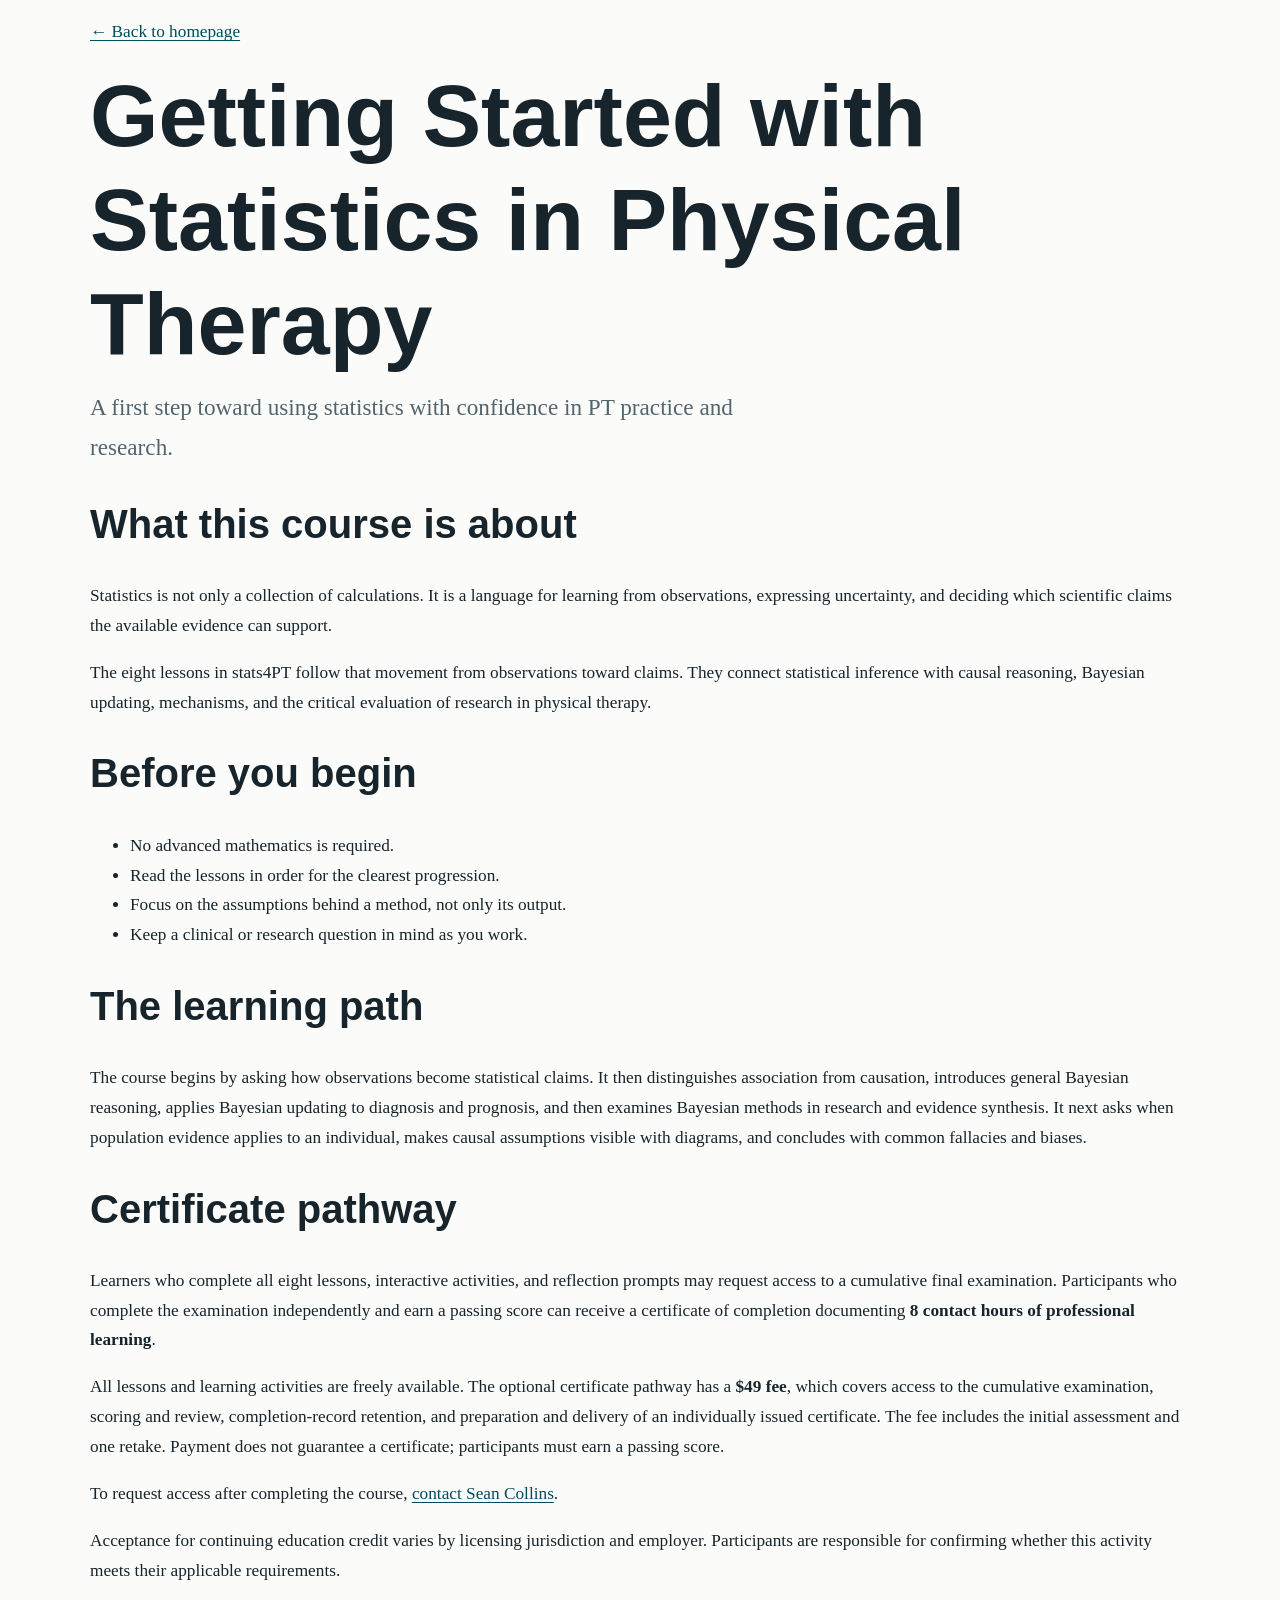
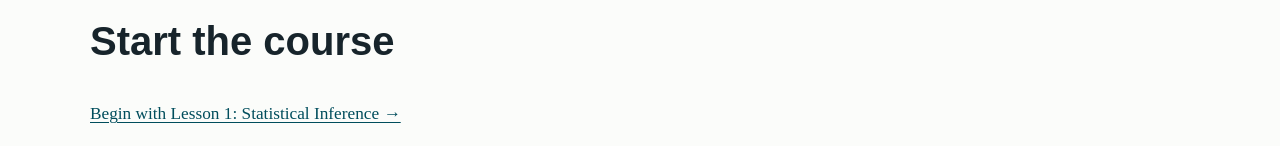
==== commit 0d5f1d95: "Add optional certificate pathway" ====
--- a/lessons/getting-started.html
+++ b/lessons/getting-started.html
@@ -87,6 +87,35 @@
         </p>
       </section>
 
+      <section class="card" id="certificate">
+        <h2>Certificate pathway</h2>
+        <p>
+          Learners who complete all eight lessons, interactive activities, and
+          reflection prompts may request access to a cumulative final
+          examination. Participants who complete the examination independently
+          and earn a passing score can receive a certificate of completion
+          documenting <strong>8 contact hours of professional learning</strong>.
+        </p>
+        <p>
+          All lessons and learning activities are freely available. The optional
+          certificate pathway has a <strong>$49 fee</strong>, which covers
+          access to the cumulative examination, scoring and review,
+          completion-record retention, and preparation and delivery of an
+          individually issued certificate. The fee includes the initial
+          assessment and one retake. Payment does not guarantee a certificate;
+          participants must earn a passing score.
+        </p>
+        <p>
+          To request access after completing the course,
+          <a href="mailto:smcollins1@plymouth.edu">contact Sean Collins</a>.
+        </p>
+        <p>
+          Acceptance for continuing education credit varies by licensing
+          jurisdiction and employer. Participants are responsible for confirming
+          whether this activity meets their applicable requirements.
+        </p>
+      </section>
+
       <section class="card">
         <h2>Start the course</h2>
         <p>
